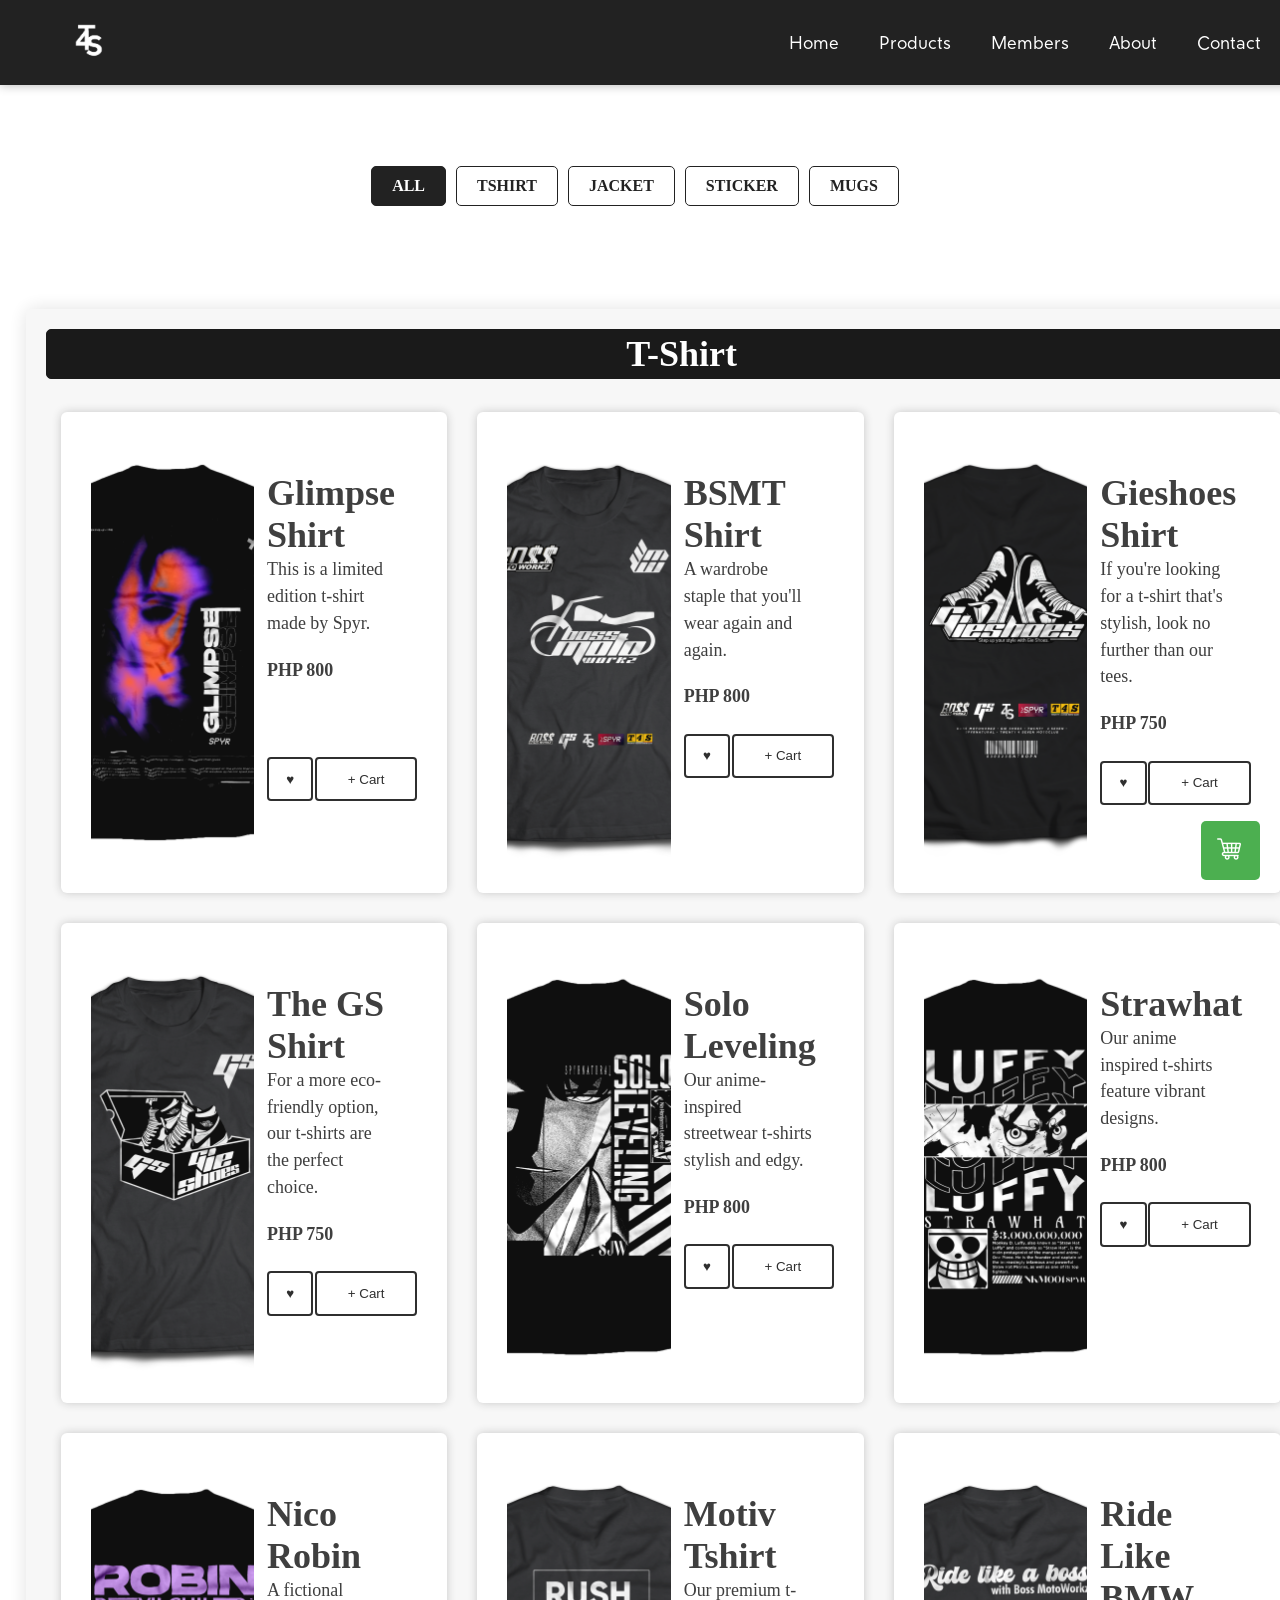
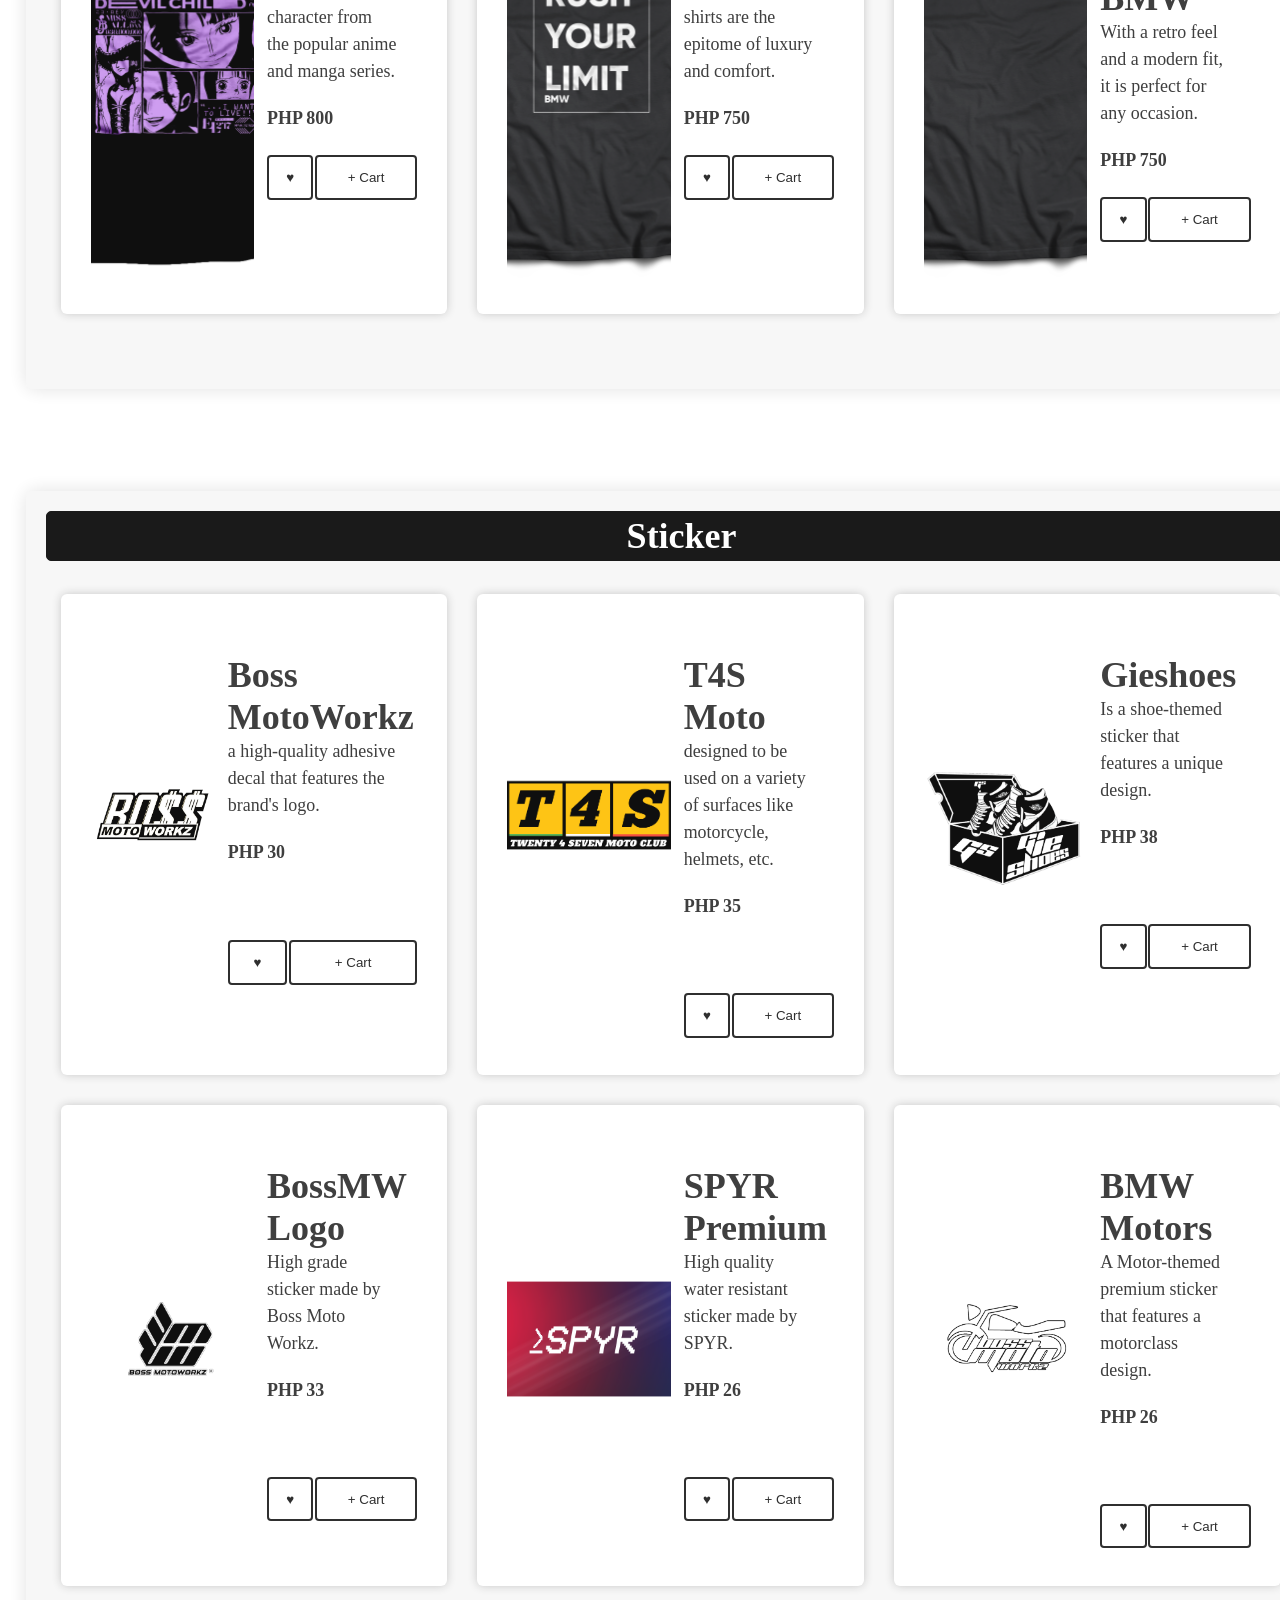
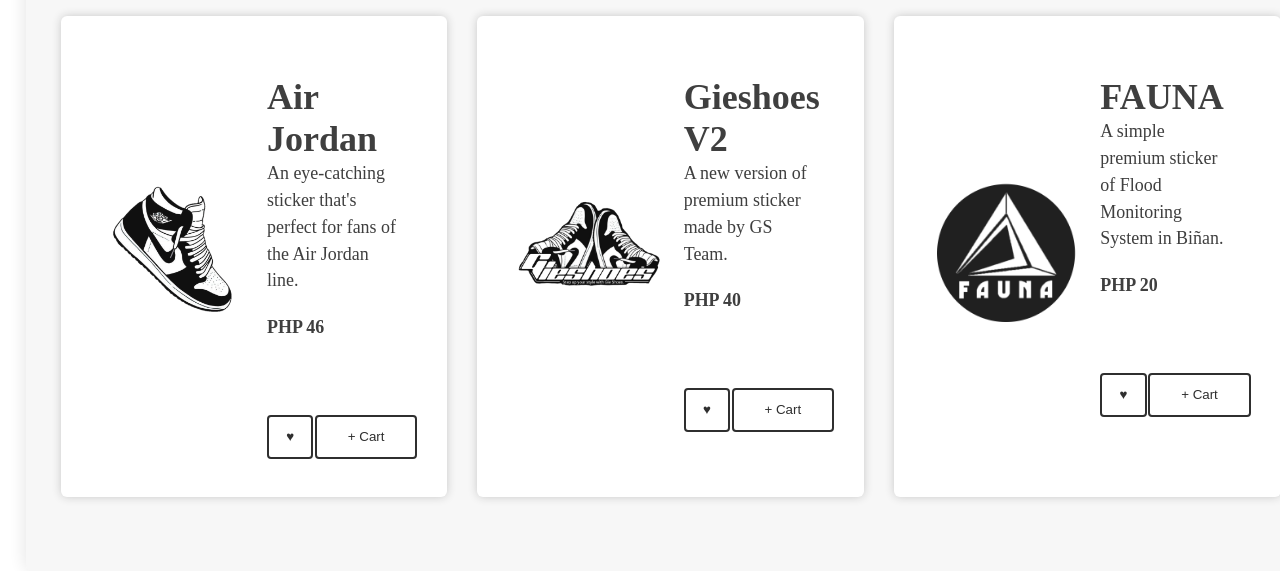
==== product.html @ 41dba741 "T4S Portfolio" ====
<!DOCTYPE html>
<html>
  <head>
    <meta charset="UTF-8" />
    <meta name="viewport" content="width=device-width, initial-scale=1.0" />
    <link rel="shortcut icon" type="image/x-icon" href="1677894746750.ico" />
    <link
      rel="stylesheet"
      href="https://cdnjs.cloudflare.com/ajax/libs/animate.css/4.1.1/animate.min.css"
    />
    <title>T4S | Products</title>
    <link rel="stylesheet" href="product.css" />
  </head>

  <body>
    <nav>
      <div class="logo animate__animated animate__fadeInDown">
        <img src="assets/1677894746750.png" alt="" class="LogoMain" />
      </div>
      <div class="navbar animate__animated animate__fadeInRight" id="navbar">
        <a href="index.html">Home</a>
        <a href="product.html">Products</a>
        <a href="#">Members</a>
        <a href="#">About</a>
        <a href="#">Contact</a>
      </div>
    </nav>
    <div class="category-nav animate__animated animate__backInDown">
      <a class="nav-btn active" href="#navbar">All</a>
      <a class="nav-btn" href="#tshirt">Tshirt</a>
      <a class="nav-btn">Jacket</a>
      <a class="nav-btn" href="#sticker">Sticker</a>
      <a class="nav-btn">Mugs</a>
    </div>
    <div class="bgcontainer">
      <div class="maincontainer1" id="tshirt">
        <div class="main1">
          <h1 class="categoryh1">T-Shirt</h1>
          <br />
          <div class="row">
            <div class="column">
              <div class="productpic">
                <img
                  src="products/Glimpse MockUp_Back.png"
                  alt=""
                  class="productpic"
                />
              </div>
              <div class="desc">
                <div class="textNbtn">
                  <div class="productText">
                    <h1>Glimpse Shirt</h1>
                    <p>This is a limited edition t-shirt made by Spyr.</p>
                    <p class="price">PHP 800</p>
                  </div>
                  <div class="buttons">
                    <button class="btn-H">&#x2665;</button>
                    <button onclick="openPopup()" class="btn-M">+ Cart</button>
                  </div>
                </div>
                <div id="popup" class="popup">
                  <div class="popup-content">
                    <span class="close" onclick="closePopup()">&times;</span>
                    <h1>Glimpse Shirt</h1>
                    <p>This is a limited edition t-shirt made by Spyr.</p>
                    <br />
                    <label for="color-select" class="textinfo">Color</label
                    ><br />
                    <select id="color-select" class="textbox1">
                      <option value="">-Select-</option>
                      <option value="">White</option>
                      <option value="">Black</option>
                      <option value="">Gray</option>
                      <option value="">Yellow</option>
                    </select>
                    <br /><br /><label for="color-select" class="textinfo"
                      >Sizes</label
                    ><br />
                    <select id="color-select" class="textbox1">
                      <option value="">-Select-</option>
                      <option value="">Small</option>
                      <option value="">Medium</option>
                      <option value="">Large</option>
                      <option value="">XL</option>
                    </select>
                    <br /><br /><label class="textinfo">QTY</label><br />

                    <input
                      type="number"
                      class="textboxs"
                      id="number-input"
                      value="0"
                    />
                    <button class="btn-l" onclick="decrement()">-</button>
                    <button class="btn-l" onclick="increment()">+</button>

                    <br /><br /><button
                      type="submit"
                      class="btn-r"
                      id="addtocart"
                    >
                      Add to cart
                    </button>
                  </div>
                </div>
              </div>
            </div>
            <div class="column">
              <div class="productpic">
                <img src="products/BSMT.png" alt="" class="productpic" />
              </div>
              <div class="desc">
                <div class="textNbtn">
                  <div class="productText">
                    <h1>BSMT Shirt</h1>
                    <p>A wardrobe staple that you'll wear again and again.</p>
                    <p class="price">PHP 800</p>
                    <div class="buttons">
                      <button class="btn-H">&#x2665;</button>
                      <button onclick="openPopup1()" class="btn-M">
                        + Cart
                      </button>
                    </div>
                  </div>
                </div>
                <div id="popup1" class="popup">
                  <div class="popup-content">
                    <span class="close" onclick="closePopup1()">&times;</span>
                    <h1>BSMT</h1>
                    <p>A wardrobe staple that you'll wear again and again.</p>
                    <br />
                    <label for="color-select" class="textinfo">Color</label
                    ><br />
                    <select id="color-select" class="textbox1">
                      <option value="">-Select-</option>
                      <option value="">White</option>
                      <option value="">Black</option>
                      <option value="">Gray</option>
                      <option value="">Yellow</option>
                    </select>
                    <br /><br /><label for="color-select" class="textinfo"
                      >Sizes</label
                    ><br />
                    <select id="color-select" class="textbox1">
                      <option value="">-Select-</option>
                      <option value="">Small</option>
                      <option value="">Medium</option>
                      <option value="">Large</option>
                      <option value="">XL</option>
                    </select>
                    <br /><br /><label class="textinfo">QTY</label><br />

                    <input
                      type="number"
                      class="textboxs"
                      id="number-input"
                      value="0"
                    />
                    <button class="btn-l" onclick="decrement()">-</button>
                    <button class="btn-l" onclick="increment()">+</button>

                    <br /><br /><button
                      type="submit"
                      class="btn-r"
                      id="addtocart"
                    >
                      Add to cart
                    </button>
                  </div>
                </div>
              </div>
            </div>
            <div class="column">
              <div class="productpic">
                <img
                  src="products/DISLACEMENT MAP-Recovered.png"
                  alt=""
                  class="productpic"
                />
              </div>
              <div class="desc">
                <div class="textNbtn">
                  <div class="productText">
                    <h1>Gieshoes Shirt</h1>
                    <p>
                      If you're looking for a t-shirt that's stylish, look no
                      further than our tees.
                    </p>
                    <p class="price">PHP 750</p>
                    <div class="buttons">
                      <button class="btn-H">&#x2665;</button>
                      <button onclick="openPopup2()" class="btn-M">
                        + Cart
                      </button>
                    </div>
                  </div>
                </div>
                <div id="popup2" class="popup">
                  <div class="popup-content">
                    <span class="close" onclick="closePopup2()">&times;</span>
                    <h1>Gieshoes Shirt</h1>
                    <p>
                      If you're looking for a t-shirt that's stylish, look no
                      further than our tees.
                    </p>
                    <br />
                    <label for="color-select" class="textinfo">Color</label
                    ><br />
                    <select id="color-select" class="textbox1">
                      <option value="">-Select-</option>
                      <option value="">White</option>
                      <option value="">Black</option>
                      <option value="">Gray</option>
                      <option value="">Yellow</option>
                    </select>
                    <br /><br /><label for="color-select" class="textinfo"
                      >Sizes</label
                    ><br />
                    <select id="color-select" class="textbox1">
                      <option value="">-Select-</option>
                      <option value="">Small</option>
                      <option value="">Medium</option>
                      <option value="">Large</option>
                      <option value="">XL</option>
                    </select>
                    <br /><br /><label class="textinfo">QTY</label><br />

                    <input
                      type="number"
                      class="textboxs"
                      id="number-input"
                      value="0"
                    />
                    <button class="btn-l" onclick="decrement()">-</button>
                    <button class="btn-l" onclick="increment()">+</button>

                    <br /><br /><button
                      type="submit"
                      class="btn-r"
                      id="addtocart"
                    >
                      Add to cart
                    </button>
                  </div>
                </div>
              </div>
            </div>
          </div>
          <div class="row">
            <div class="column">
              <div class="productpic">
                <img src="products/GS.png" alt="" class="productpic" />
              </div>
              <div class="desc">
                <div class="textNbtn">
                  <div class="productText">
                    <h1>The GS Shirt</h1>
                    <p>
                      For a more eco-friendly option, our t-shirts are the
                      perfect choice.
                    </p>
                    <p class="price">PHP 750</p>
                    <div class="buttons">
                      <button class="btn-H">&#x2665;</button>
                      <button onclick="openPopup3()" class="btn-M">
                        + Cart
                      </button>
                    </div>
                  </div>
                </div>
                <div id="popup3" class="popup">
                  <div class="popup-content">
                    <span class="close" onclick="closePopup3()">&times;</span>
                    <h1>The GS Shirt</h1>
                    <p>
                      For a more eco-friendly option, our t-shirts are the
                      perfect choice.
                    </p>
                    <br />
                    <label for="color-select" class="textinfo">Color</label
                    ><br />
                    <select id="color-select" class="textbox1">
                      <option value="">-Select-</option>
                      <option value="">White</option>
                      <option value="">Black</option>
                      <option value="">Gray</option>
                      <option value="">Yellow</option>
                    </select>
                    <br /><br /><label for="color-select" class="textinfo"
                      >Sizes</label
                    ><br />
                    <select id="color-select" class="textbox1">
                      <option value="">-Select-</option>
                      <option value="">Small</option>
                      <option value="">Medium</option>
                      <option value="">Large</option>
                      <option value="">XL</option>
                    </select>
                    <br /><br /><label class="textinfo">QTY</label><br />

                    <input
                      type="number"
                      class="textboxs"
                      id="number-input"
                      value="0"
                    />
                    <button class="btn-l" onclick="decrement()">-</button>
                    <button class="btn-l" onclick="increment()">+</button>

                    <br /><br /><button
                      type="submit"
                      class="btn-r"
                      id="addtocart"
                    >
                      Add to cart
                    </button>
                  </div>
                </div>
              </div>
            </div>
            <div class="column">
              <div class="productpic">
                <img src="products/Solo.png" alt="" class="productpic" />
              </div>
              <div class="desc">
                <div class="textNbtn">
                  <div class="productText">
                    <h1>Solo Leveling</h1>
                    <p>
                      Our anime-inspired streetwear t-shirts stylish and edgy.
                    </p>
                    <p class="price">PHP 800</p>
                    <div class="buttons">
                      <button class="btn-H">&#x2665;</button>
                      <button onclick="openPopup4()" class="btn-M">
                        + Cart
                      </button>
                    </div>
                  </div>
                </div>
                <div id="popup4" class="popup">
                  <div class="popup-content">
                    <span class="close" onclick="closePopup4()">&times;</span>
                    <h1>Solo Leveling</h1>
                    <p>
                      Our anime-inspired streetwear t-shirts stylish and edgy.
                    </p>
                    <br />
                    <label for="color-select" class="textinfo">Color</label
                    ><br />
                    <select id="color-select" class="textbox1">
                      <option value="">-Select-</option>
                      <option value="">White</option>
                      <option value="">Black</option>
                      <option value="">Gray</option>
                      <option value="">Yellow</option>
                    </select>
                    <br /><br /><label for="color-select" class="textinfo"
                      >Sizes</label
                    ><br />
                    <select id="color-select" class="textbox1">
                      <option value="">-Select-</option>
                      <option value="">Small</option>
                      <option value="">Medium</option>
                      <option value="">Large</option>
                      <option value="">XL</option>
                    </select>
                    <br /><br /><label class="textinfo">QTY</label><br />

                    <input
                      type="number"
                      class="textboxs"
                      id="number-input"
                      value="0"
                    />
                    <button class="btn-l" onclick="decrement()">-</button>
                    <button class="btn-l" onclick="increment()">+</button>

                    <br /><br /><button
                      type="submit"
                      class="btn-r"
                      id="addtocart"
                    >
                      Add to cart
                    </button>
                  </div>
                </div>
              </div>
            </div>
            <div class="column">
              <div class="productpic">
                <img src="products/TRY.png" alt="" class="productpic" />
              </div>
              <div class="desc">
                <div class="textNbtn">
                  <div class="productText">
                    <h1>Strawhat</h1>
                    <p>Our anime inspired t-shirts feature vibrant designs.</p>
                    <p class="price">PHP 800</p>
                    <div class="buttons">
                      <button class="btn-H">&#x2665;</button>
                      <button onclick="openPopup5()" class="btn-M">
                        + Cart
                      </button>
                    </div>
                  </div>
                </div>
                <div id="popup5" class="popup">
                  <div class="popup-content">
                    <span class="close" onclick="closePopup5()">&times;</span>
                    <h1>Strawhat</h1>
                    <p>Our anime inspired t-shirts feature vibrant designs.</p>
                    <br />
                    <label for="color-select" class="textinfo">Color</label
                    ><br />
                    <select id="color-select" class="textbox1">
                      <option value="">-Select-</option>
                      <option value="">White</option>
                      <option value="">Black</option>
                      <option value="">Gray</option>
                      <option value="">Yellow</option>
                    </select>
                    <br /><br /><label for="color-select" class="textinfo"
                      >Sizes</label
                    ><br />
                    <select id="color-select" class="textbox1">
                      <option value="">-Select-</option>
                      <option value="">Small</option>
                      <option value="">Medium</option>
                      <option value="">Large</option>
                      <option value="">XL</option>
                    </select>
                    <br /><br /><label class="textinfo">QTY</label><br />

                    <input
                      type="number"
                      class="textboxs"
                      id="number-input"
                      value="0"
                    />
                    <button class="btn-l" onclick="decrement()">-</button>
                    <button class="btn-l" onclick="increment()">+</button>

                    <br /><br /><button
                      type="submit"
                      class="btn-r"
                      id="addtocart"
                    >
                      Add to cart
                    </button>
                  </div>
                </div>
              </div>
            </div>
          </div>
          <div class="row">
            <div class="column">
              <div class="productpic">
                <img
                  src="products/T-Shirt MockUp_Back.png"
                  alt=""
                  class="productpic"
                />
              </div>
              <div class="desc">
                <div class="textNbtn">
                  <div class="productText">
                    <h1>Nico Robin</h1>
                    <p>
                      A fictional character from the popular anime and manga
                      series.
                    </p>
                    <p class="price">PHP 800</p>
                    <div class="buttons">
                      <button class="btn-H">&#x2665;</button>
                      <button onclick="openPopup6()" class="btn-M">
                        + Cart
                      </button>
                    </div>
                  </div>
                </div>
                <div id="popup6" class="popup">
                  <div class="popup-content">
                    <span class="close" onclick="closePopup6()">&times;</span>
                    <h1>Nico Robin</h1>
                    <p>
                      A fictional character from the popular anime and manga
                      series.
                    </p>
                    <br />
                    <label for="color-select" class="textinfo">Color</label
                    ><br />
                    <select id="color-select" class="textbox1">
                      <option value="">-Select-</option>
                      <option value="">White</option>
                      <option value="">Black</option>
                      <option value="">Gray</option>
                      <option value="">Yellow</option>
                    </select>
                    <br /><br /><label for="color-select" class="textinfo"
                      >Sizes</label
                    ><br />
                    <select id="color-select" class="textbox1">
                      <option value="">-Select-</option>
                      <option value="">Small</option>
                      <option value="">Medium</option>
                      <option value="">Large</option>
                      <option value="">XL</option>
                    </select>
                    <br /><br /><label class="textinfo">QTY</label><br />

                    <input
                      type="number"
                      class="textboxs"
                      id="number-input"
                      value="0"
                    />
                    <button class="btn-l" onclick="decrement()">-</button>
                    <button class="btn-l" onclick="increment()">+</button>

                    <br /><br /><button
                      type="submit"
                      class="btn-r"
                      id="addtocart"
                    >
                      Add to cart
                    </button>
                  </div>
                </div>
              </div>
            </div>

            <div class="column">
              <div class="productpic">
                <img src="products/Rush.png" alt="" class="productpic" />
              </div>
              <div class="desc">
                <div class="textNbtn">
                  <div class="productText">
                    <h1>Motiv Tshirt</h1>
                    <p>
                      Our premium t-shirts are the epitome of luxury and
                      comfort.
                    </p>
                    <p class="price">PHP 750</p>
                    <div class="buttons">
                      <button class="btn-H">&#x2665;</button>
                      <button onclick="openPopup7()" class="btn-M">
                        + Cart
                      </button>
                    </div>
                  </div>
                </div>
                <div id="popup7" class="popup">
                  <div class="popup-content">
                    <span class="close" onclick="closePopup7()">&times;</span>
                    <h1>Motiv Tshirt</h1>
                    <p>
                      Our premium t-shirts are the epitome of luxury and
                      comfort.
                    </p>
                    <br />
                    <label for="color-select" class="textinfo">Color</label
                    ><br />
                    <select id="color-select" class="textbox1">
                      <option value="">-Select-</option>
                      <option value="">White</option>
                      <option value="">Black</option>
                      <option value="">Gray</option>
                      <option value="">Yellow</option>
                    </select>
                    <br /><br /><label for="color-select" class="textinfo"
                      >Sizes</label
                    ><br />
                    <select id="color-select" class="textbox1">
                      <option value="">-Select-</option>
                      <option value="">Small</option>
                      <option value="">Medium</option>
                      <option value="">Large</option>
                      <option value="">XL</option>
                    </select>
                    <br /><br /><label class="textinfo">QTY</label><br />

                    <input
                      type="number"
                      class="textboxs"
                      id="number-input"
                      value="0"
                    />
                    <button class="btn-l" onclick="decrement()">-</button>
                    <button class="btn-l" onclick="increment()">+</button>

                    <br /><br /><button
                      type="submit"
                      class="btn-r"
                      id="addtocart"
                    >
                      Add to cart
                    </button>
                  </div>
                </div>
              </div>
            </div>
            <div class="column">
              <div class="productpic">
                <img src="products/ride.png" alt="" class="productpic" />
              </div>
              <div class="desc">
                <div class="textNbtn">
                  <div class="productText">
                    <h1>Ride Like BMW</h1>
                    <p>
                      With a retro feel and a modern fit, it is perfect for any
                      occasion.
                    </p>
                    <p class="price">PHP 750</p>
                    <div class="buttons">
                      <button class="btn-H">&#x2665;</button>
                      <button onclick="openPopup8()" class="btn-M">
                        + Cart
                      </button>
                    </div>
                  </div>
                </div>
                <div id="popup8" class="popup">
                  <div class="popup-content">
                    <span class="close" onclick="closePopup8()">&times;</span>
                    <h1>Ride Like BMW</h1>
                    <p>
                      With a retro feel and a modern fit, it is perfect for any
                      occasion.
                    </p>
                    <br />
                    <label for="color-select" class="textinfo">Color</label
                    ><br />
                    <select id="color-select" class="textbox1">
                      <option value="">-Select-</option>
                      <option value="">White</option>
                      <option value="">Black</option>
                      <option value="">Gray</option>
                      <option value="">Yellow</option>
                    </select>
                    <br /><br /><label for="color-select" class="textinfo"
                      >Sizes</label
                    ><br />
                    <select id="color-select" class="textbox1">
                      <option value="">-Select-</option>
                      <option value="">Small</option>
                      <option value="">Medium</option>
                      <option value="">Large</option>
                      <option value="">XL</option>
                    </select>
                    <br /><br /><label class="textinfo">QTY</label><br />

                    <input
                      type="number"
                      class="textboxs"
                      id="number-input"
                      value="0"
                    />
                    <button class="btn-l" onclick="decrement()">-</button>
                    <button class="btn-l" onclick="increment()">+</button>

                    <br /><br /><button
                      type="submit"
                      class="btn-r"
                      id="addtocart"
                    >
                      Add to cart
                    </button>
                  </div>
                </div>
              </div>
            </div>
          </div>
        </div>
      </div>

      <div class="maincontainer1" id="sticker">
        <div class="main1">
          <h1 class="categoryh1">Sticker</h1>
          <br />
          <div class="row">
            <div class="column">
              <div class="productpic2">
                <img
                  src="assets/1676204099087.png"
                  alt=""
                  class="productpic2"
                />
              </div>
              <div class="desc">
                <div class="textNbtn">
                  <div class="productText">
                    <h1>Boss MotoWorkz</h1>
                    <p>
                      a high-quality adhesive decal that features the brand's
                      logo.
                    </p>
                    <p class="price">PHP 30</p>
                  </div>
                  <div class="buttons">
                    <button class="btn-H">&#x2665;</button>
                    <button onclick="openPopupa1()" class="btn-M">
                      + Cart
                    </button>
                  </div>
                </div>
                <div id="popupa1" class="popup">
                  <div class="popup-content">
                    <span class="close" onclick="closePopupa1()">&times;</span>
                    <h1>Boss MotoWorkz</h1>
                    <p>
                      a high-quality adhesive decal that features the brand's
                      logo.
                    </p>
                    <br />
                    <label for="color-select" class="textinfo">Color</label
                    ><br />
                    <select id="color-select" class="textbox1">
                      <option value="">-Select-</option>
                      <option value="">White</option>
                      <option value="">Black</option>
                      <option value="">Gray</option>
                      <option value="">Yellow</option>
                    </select>
                    <br /><br /><label for="color-select" class="textinfo"
                      >Sizes</label
                    ><br />
                    <select id="color-select" class="textbox1">
                      <option value="">-Select-</option>
                      <option value="">Small</option>
                      <option value="">Medium</option>
                      <option value="">Large</option>
                      <option value="">XL</option>
                    </select>
                    <br /><br /><label class="textinfo">QTY</label><br />

                    <input
                      type="number"
                      class="textboxs"
                      id="number-input"
                      value="0"
                    />
                    <button class="btn-l" onclick="decrement()">-</button>
                    <button class="btn-l" onclick="increment()">+</button>

                    <br /><br /><button
                      type="submit"
                      class="btn-r"
                      id="addtocart"
                    >
                      Add to cart
                    </button>
                  </div>
                </div>
              </div>
            </div>
            <div class="column">
              <div class="productpic2">
                <img
                  src="assets/1677481367802.png"
                  alt=""
                  class="productpic2"
                />
              </div>
              <div class="desc">
                <div class="textNbtn">
                  <div class="productText">
                    <h1>T4S Moto</h1>
                    <p>
                      designed to be used on a variety of surfaces like
                      motorcycle, helmets, etc.
                    </p>
                    <p class="price">PHP 35</p>
                  </div>
                  <div class="buttons">
                    <button class="btn-H">&#x2665;</button>
                    <button onclick="openPopupa2()" class="btn-M">
                      + Cart
                    </button>
                  </div>
                </div>
                <div id="popupa2" class="popup">
                  <div class="popup-content">
                    <span class="close" onclick="closePopupa2()">&times;</span>
                    <h1>T4S Moto</h1>
                    <p>
                      designed to be used on a variety of surfaces like
                      motorcycle, helmets, etc.
                    </p>
                    <br />
                    <label for="color-select" class="textinfo">Color</label
                    ><br />
                    <select id="color-select" class="textbox1">
                      <option value="">-Select-</option>
                      <option value="">White</option>
                      <option value="">Black</option>
                      <option value="">Gray</option>
                      <option value="">Yellow</option>
                    </select>
                    <br /><br /><label for="color-select" class="textinfo"
                      >Sizes</label
                    ><br />
                    <select id="color-select" class="textbox1">
                      <option value="">-Select-</option>
                      <option value="">Small</option>
                      <option value="">Medium</option>
                      <option value="">Large</option>
                      <option value="">XL</option>
                    </select>
                    <br /><br /><label class="textinfo">QTY</label><br />

                    <input
                      type="number"
                      class="textboxs"
                      id="number-input"
                      value="0"
                    />
                    <button class="btn-l" onclick="decrement()">-</button>
                    <button class="btn-l" onclick="increment()">+</button>

                    <br /><br /><button
                      type="submit"
                      class="btn-r"
                      id="addtocart"
                    >
                      Add to cart
                    </button>
                  </div>
                </div>
              </div>
            </div>
            <div class="column">
              <div class="productpic2">
                <img
                  src="assets/1677989323953.png"
                  alt=""
                  class="productpic2"
                />
              </div>
              <div class="desc">
                <div class="textNbtn">
                  <div class="productText">
                    <h1>Gieshoes</h1>
                    <p>
                      Is a shoe-themed sticker that features a unique design.
                    </p>
                    <p class="price">PHP 38</p>
                  </div>
                  <div class="buttons">
                    <button class="btn-H">&#x2665;</button>
                    <button onclick="openPopupa3()" class="btn-M">
                      + Cart
                    </button>
                  </div>
                </div>
                <div id="popupa3" class="popup">
                  <div class="popup-content">
                    <span class="close" onclick="closePopupa3()">&times;</span>
                    <h1>Gieshoes</h1>
                    <p>
                      Is a shoe-themed sticker that features a unique design.
                    </p>
                    <br />
                    <label for="color-select" class="textinfo">Color</label
                    ><br />
                    <select id="color-select" class="textbox1">
                      <option value="">-Select-</option>
                      <option value="">White</option>
                      <option value="">Black</option>
                      <option value="">Gray</option>
                      <option value="">Yellow</option>
                    </select>
                    <br /><br /><label for="color-select" class="textinfo"
                      >Sizes</label
                    ><br />
                    <select id="color-select" class="textbox1">
                      <option value="">-Select-</option>
                      <option value="">Small</option>
                      <option value="">Medium</option>
                      <option value="">Large</option>
                      <option value="">XL</option>
                    </select>
                    <br /><br /><label class="textinfo">QTY</label><br />

                    <input
                      type="number"
                      class="textboxs"
                      id="number-input"
                      value="0"
                    />
                    <button class="btn-l" onclick="decrement()">-</button>
                    <button class="btn-l" onclick="increment()">+</button>

                    <br /><br /><button
                      type="submit"
                      class="btn-r"
                      id="addtocart"
                    >
                      Add to cart
                    </button>
                  </div>
                </div>
              </div>
            </div>
          </div>
          <div class="row">
            <div class="column">
              <div class="productpic2">
                <img
                  src="assets/1678145878978.png"
                  alt=""
                  class="productpic2"
                />
              </div>
              <div class="desc">
                <div class="textNbtn">
                  <div class="productText">
                    <h1>BossMW Logo</h1>
                    <p>High grade sticker made by Boss Moto Workz.</p>
                    <p class="price">PHP 33</p>
                  </div>
                  <div class="buttons">
                    <button class="btn-H">&#x2665;</button>
                    <button onclick="openPopupa4()" class="btn-M">
                      + Cart
                    </button>
                  </div>
                </div>
                <div id="popupa4" class="popup">
                  <div class="popup-content">
                    <span class="close" onclick="closePopupa4()">&times;</span>
                    <h1>BossMW Logo</h1>
                    <p>High grade sticker made by Boss Moto Workz.</p>
                    <br />
                    <label for="color-select" class="textinfo">Color</label
                    ><br />
                    <select id="color-select" class="textbox1">
                      <option value="">-Select-</option>
                      <option value="">White</option>
                      <option value="">Black</option>
                      <option value="">Gray</option>
                      <option value="">Yellow</option>
                    </select>
                    <br /><br /><label for="color-select" class="textinfo"
                      >Sizes</label
                    ><br />
                    <select id="color-select" class="textbox1">
                      <option value="">-Select-</option>
                      <option value="">Small</option>
                      <option value="">Medium</option>
                      <option value="">Large</option>
                      <option value="">XL</option>
                    </select>
                    <br /><br /><label class="textinfo">QTY</label><br />

                    <input
                      type="number"
                      class="textboxs"
                      id="number-input"
                      value="0"
                    />
                    <button class="btn-l" onclick="decrement()">-</button>
                    <button class="btn-l" onclick="increment()">+</button>

                    <br /><br /><button
                      type="submit"
                      class="btn-r"
                      id="addtocart"
                    >
                      Add to cart
                    </button>
                  </div>
                </div>
              </div>
            </div>
            <div class="column">
              <div class="productpic2">
                <img src="assets/Spyr.png" alt="" class="productpic2" />
              </div>
              <div class="desc">
                <div class="textNbtn">
                  <div class="productText">
                    <h1>SPYR Premium</h1>
                    <p>High quality water resistant sticker made by SPYR.</p>
                    <p class="price">PHP 26</p>
                  </div>
                  <div class="buttons">
                    <button class="btn-H">&#x2665;</button>
                    <button onclick="openPopupa5()" class="btn-M">
                      + Cart
                    </button>
                  </div>
                </div>
                <div id="popupa5" class="popup">
                  <div class="popup-content">
                    <span class="close" onclick="closePopupa5()">&times;</span>
                    <h1>SPYR Premium</h1>
                    <p>High quality water resistant sticker made by SPYR.</p>
                    <br />
                    <label for="color-select" class="textinfo">Color</label
                    ><br />
                    <select id="color-select" class="textbox1">
                      <option value="">-Select-</option>
                      <option value="">White</option>
                      <option value="">Black</option>
                      <option value="">Gray</option>
                      <option value="">Yellow</option>
                    </select>
                    <br /><br /><label for="color-select" class="textinfo"
                      >Sizes</label
                    ><br />
                    <select id="color-select" class="textbox1">
                      <option value="">-Select-</option>
                      <option value="">Small</option>
                      <option value="">Medium</option>
                      <option value="">Large</option>
                      <option value="">XL</option>
                    </select>
                    <br /><br /><label class="textinfo">QTY</label><br />

                    <input
                      type="number"
                      class="textboxs"
                      id="number-input"
                      value="0"
                    />
                    <button class="btn-l" onclick="decrement()">-</button>
                    <button class="btn-l" onclick="increment()">+</button>

                    <br /><br /><button
                      type="submit"
                      class="btn-r"
                      id="addtocart"
                    >
                      Add to cart
                    </button>
                  </div>
                </div>
              </div>
            </div>
            <div class="column">
              <div class="productpic2">
                <img
                  src="assets/1677993587254.png"
                  alt=""
                  class="productpic2"
                />
              </div>
              <div class="desc">
                <div class="textNbtn">
                  <div class="productText">
                    <h1>BMW Motors</h1>
                    <p>
                      A Motor-themed premium sticker that features a motorclass
                      design.
                    </p>
                    <p class="price">PHP 26</p>
                  </div>
                  <div class="buttons">
                    <button class="btn-H">&#x2665;</button>
                    <button onclick="openPopupa6()" class="btn-M">
                      + Cart
                    </button>
                  </div>
                </div>
                <div id="popupa6" class="popup">
                  <div class="popup-content">
                    <span class="close" onclick="closePopupa6()">&times;</span>
                    <h1>BMW Motors</h1>
                    <p>
                      A Motor-themed premium sticker that features a motorclass
                      design.
                    </p>
                    <br />
                    <label for="color-select" class="textinfo">Color</label
                    ><br />
                    <select id="color-select" class="textbox1">
                      <option value="">-Select-</option>
                      <option value="">White</option>
                      <option value="">Black</option>
                      <option value="">Gray</option>
                      <option value="">Yellow</option>
                    </select>
                    <br /><br /><label for="color-select" class="textinfo"
                      >Sizes</label
                    ><br />
                    <select id="color-select" class="textbox1">
                      <option value="">-Select-</option>
                      <option value="">Small</option>
                      <option value="">Medium</option>
                      <option value="">Large</option>
                      <option value="">XL</option>
                    </select>
                    <br /><br /><label class="textinfo">QTY</label><br />

                    <input
                      type="number"
                      class="textboxs"
                      id="number-input"
                      value="0"
                    />
                    <button class="btn-l" onclick="decrement()">-</button>
                    <button class="btn-l" onclick="increment()">+</button>

                    <br /><br /><button
                      type="submit"
                      class="btn-r"
                      id="addtocart"
                    >
                      Add to cart
                    </button>
                  </div>
                </div>
              </div>
            </div>
          </div>
          <div class="row">
            <div class="column">
              <div class="productpic2">
                <img
                  src="assets/1677891793917.png"
                  alt=""
                  class="productpic2"
                />
              </div>
              <div class="desc">
                <div class="textNbtn">
                  <div class="productText">
                    <h1>Air Jordan</h1>
                    <p>
                      An eye-catching sticker that's perfect for fans of the Air
                      Jordan line.
                    </p>
                    <p class="price">PHP 46</p>
                  </div>
                  <div class="buttons">
                    <button class="btn-H">&#x2665;</button>
                    <button onclick="openPopupa7()" class="btn-M">
                      + Cart
                    </button>
                  </div>
                </div>
                <div id="popupa7" class="popup">
                  <div class="popup-content">
                    <span class="close" onclick="closePopupa7()">&times;</span>
                    <h1>Air Jordan</h1>
                    <p>
                      An eye-catching sticker that's perfect for fans of the Air
                      Jordan line.
                    </p>
                    <br />
                    <label for="color-select" class="textinfo">Color</label
                    ><br />
                    <select id="color-select" class="textbox1">
                      <option value="">-Select-</option>
                      <option value="">White</option>
                      <option value="">Black</option>
                      <option value="">Gray</option>
                      <option value="">Yellow</option>
                    </select>
                    <br /><br /><label for="color-select" class="textinfo"
                      >Sizes</label
                    ><br />
                    <select id="color-select" class="textbox1">
                      <option value="">-Select-</option>
                      <option value="">Small</option>
                      <option value="">Medium</option>
                      <option value="">Large</option>
                      <option value="">XL</option>
                    </select>
                    <br /><br /><label class="textinfo">QTY</label><br />

                    <input
                      type="number"
                      class="textboxs"
                      id="number-input"
                      value="0"
                    />
                    <button class="btn-l" onclick="decrement()">-</button>
                    <button class="btn-l" onclick="increment()">+</button>

                    <br /><br /><button
                      type="submit"
                      class="btn-r"
                      id="addtocart"
                    >
                      Add to cart
                    </button>
                  </div>
                </div>
              </div>
            </div>
            <div class="column">
              <div class="productpic2">
                <img
                  src="assets/1677897780822.png"
                  alt=""
                  class="productpic2"
                />
              </div>
              <div class="desc">
                <div class="textNbtn">
                  <div class="productText">
                    <h1>Gieshoes V2</h1>
                    <p>A new version of premium sticker made by GS Team.</p>
                    <p class="price">PHP 40</p>
                  </div>
                  <div class="buttons">
                    <button class="btn-H">&#x2665;</button>
                    <button onclick="openPopupa8()" class="btn-M">
                      + Cart
                    </button>
                  </div>
                </div>
                <div id="popupa8" class="popup">
                  <div class="popup-content">
                    <span class="close" onclick="closePopupa8()">&times;</span>
                    <h1>Gieshoes V2</h1>
                    <p>A new version of premium sticker made by GS Team.</p>
                    <br />
                    <label for="color-select" class="textinfo">Color</label
                    ><br />
                    <select id="color-select" class="textbox1">
                      <option value="">-Select-</option>
                      <option value="">White</option>
                      <option value="">Black</option>
                      <option value="">Gray</option>
                      <option value="">Yellow</option>
                    </select>
                    <br /><br /><label for="color-select" class="textinfo"
                      >Sizes</label
                    ><br />
                    <select id="color-select" class="textbox1">
                      <option value="">-Select-</option>
                      <option value="">Small</option>
                      <option value="">Medium</option>
                      <option value="">Large</option>
                      <option value="">XL</option>
                    </select>
                    <br /><br /><label class="textinfo">QTY</label><br />

                    <input
                      type="number"
                      class="textboxs"
                      id="number-input"
                      value="0"
                    />
                    <button class="btn-l" onclick="decrement()">-</button>
                    <button class="btn-l" onclick="increment()">+</button>

                    <br /><br /><button
                      type="submit"
                      class="btn-r"
                      id="addtocart"
                    >
                      Add to cart
                    </button>
                  </div>
                </div>
              </div>
            </div>
            <div class="column">
              <div class="productpic2">
                <img src="assets/fauna.png" alt="" class="productpic2" />
              </div>
              <div class="desc">
                <div class="textNbtn">
                  <div class="productText">
                    <h1>FAUNA</h1>
                    <p>
                      A simple premium sticker of Flood Monitoring System in
                      Biñan.
                    </p>
                    <p class="price">PHP 20</p>
                  </div>
                  <div class="buttons">
                    <button class="btn-H">&#x2665;</button>
                    <button onclick="openPopupa9()" class="btn-M">
                      + Cart
                    </button>
                  </div>
                </div>
                <div id="popupa9" class="popup">
                  <div class="popup-content">
                    <span class="close" onclick="closePopupa9()">&times;</span>
                    <h1>FAUNA</h1>
                    <p>
                      A simple premium sticker of Flood Monitoring System in
                      Biñan.
                    </p>
                    <br />
                    <label for="color-select" class="textinfo">Color</label
                    ><br />
                    <select id="color-select" class="textbox1">
                      <option value="">-Select-</option>
                      <option value="">White</option>
                      <option value="">Black</option>
                      <option value="">Gray</option>
                      <option value="">Yellow</option>
                    </select>
                    <br /><br /><label for="color-select" class="textinfo"
                      >Sizes</label
                    ><br />
                    <select id="color-select" class="textbox1">
                      <option value="">-Select-</option>
                      <option value="">Small</option>
                      <option value="">Medium</option>
                      <option value="">Large</option>
                      <option value="">XL</option>
                    </select>
                    <br /><br /><label class="textinfo">QTY</label><br />

                    <input
                      type="number"
                      class="textboxs"
                      id="number-input"
                      value="0"
                    />
                    <button class="btn-l" onclick="decrement()">-</button>
                    <button class="btn-l" onclick="increment()">+</button>

                    <br /><br /><button
                      type="submit"
                      class="btn-r"
                      id="addtocart"
                    >
                      Add to cart
                    </button>
                  </div>
                </div>
              </div>
            </div>
          </div>
        </div>
      </div>
    </div>
    <div class="cart">
      <button class="cart-button" onclick="openPopupCRT()">
        <img src="assets/shopping-cart.png" alt="" class="cartlogo" />
      </button>
      <div id="popupCRT" class="popupCRT">
        <div class="popup-contentCRT">
          <span class="close" onclick="closePopupCRT()">&times;</span>
          <h1 class="categoryh1">Order ID: 183723</h1>
          <h1 class="categoryh2">Date: 07/21/23</h1>
          <table>
            <thead>
              <tr>
                <th>Product Name</th>
                <th>Sizes</th>
                <th>Color</th>
                <th>Quantity</th>
                <th>Price</th>
                <th>Action</th>
              </tr>
            </thead>
          </table>
          <div class="checkoutdetails">
            <table>
              <tbody>
                <tr>
                  <td>Product 1</td>
                  <td>XL</td>
                  <td>Green</td>
                  <td>3 pcs</td>
                  <td>$19.99</td>
                  <td><button class="btn-H">Remove</button></td>
                </tr>
                <tr>
                  <td>Product 1</td>
                  <td>XL</td>
                  <td>Green</td>
                  <td>3 pcs</td>
                  <td>$19.99</td>
                  <td><button class="btn-H">Remove</button></td>
                </tr>
                <tr>
                  <td>Product 1</td>
                  <td>XL</td>
                  <td>Green</td>
                  <td>3 pcs</td>
                  <td>$19.99</td>
                  <td><button class="btn-H">Remove</button></td>
                </tr>
                <tr>
                  <td>Product 1</td>
                  <td>XL</td>
                  <td>Green</td>
                  <td>3 pcs</td>
                  <td>$19.99</td>
                  <td><button class="btn-H">Remove</button></td>
                </tr>
                <tr>
                  <td>Product 1</td>
                  <td>XL</td>
                  <td>Green</td>
                  <td>3 pcs</td>
                  <td>$19.99</td>
                  <td><button class="btn-H">Remove</button></td>
                </tr>

                <!-- more rows here -->
              </tbody>
            </table>
          </div>
          <div class="payment">
            <h1 class="categoryh3">Shipping Fee: 38</h1>
            <h1 class="categoryh3">Voucher Discount: 38</h1>
            <h1 class="categoryh3">VAT Tax: 12%</h1>
            <h1 class="categoryh22">TOTAL AMOUNT: 586</h1>
          </div>
          <button class="checkout-button">Checkout</button>
        </div>
      </div>
    </div>
    <script type="text/javascript" src="vanilla-tilt.js"></script>
    <script>
      function increment() {
        var input = document.getElementById("number-input");
        input.value = parseInt(input.value) + 1;
      }

      function decrement() {
        var input = document.getElementById("number-input");
        input.value = parseInt(input.value) - 1;
      }
    </script>
    <script>
      function openPopup() {
        document.getElementById("popup").style.display = "block";
      }

      function closePopup() {
        document.getElementById("popup").style.display = "none";
      }
      function openPopup1() {
        document.getElementById("popup1").style.display = "block";
      }

      function closePopup1() {
        document.getElementById("popup1").style.display = "none";
      }
      function openPopup2() {
        document.getElementById("popup2").style.display = "block";
      }

      function closePopup2() {
        document.getElementById("popup2").style.display = "none";
      }
      function openPopup3() {
        document.getElementById("popup3").style.display = "block";
      }

      function closePopup3() {
        document.getElementById("popup3").style.display = "none";
      }
      function openPopup4() {
        document.getElementById("popup4").style.display = "block";
      }

      function closePopup4() {
        document.getElementById("popup4").style.display = "none";
      }
      function openPopup5() {
        document.getElementById("popup5").style.display = "block";
      }

      function closePopup5() {
        document.getElementById("popup5").style.display = "none";
      }
      function openPopup6() {
        document.getElementById("popup6").style.display = "block";
      }

      function closePopup6() {
        document.getElementById("popup6").style.display = "none";
      }
      function openPopup7() {
        document.getElementById("popup7").style.display = "block";
      }

      function closePopup7() {
        document.getElementById("popup7").style.display = "none";
      }
      function openPopup8() {
        document.getElementById("popup8").style.display = "block";
      }

      function closePopup8() {
        document.getElementById("popup8").style.display = "none";
      }
      function openPopup9() {
        document.getElementById("popup9").style.display = "block";
      }

      function closePopup9() {
        document.getElementById("popup9").style.display = "none";
      }
      function openPopupa1() {
        document.getElementById("popupa1").style.display = "block";
      }

      function closePopupa1() {
        document.getElementById("popupa1").style.display = "none";
      }
      function openPopupa2() {
        document.getElementById("popupa2").style.display = "block";
      }

      function closePopupa2() {
        document.getElementById("popupa2").style.display = "none";
      }
      function openPopupa3() {
        document.getElementById("popupa1").style.display = "block";
      }

      function closePopupa3() {
        document.getElementById("popupa3").style.display = "none";
      }
      function openPopupa4() {
        document.getElementById("popupa4").style.display = "block";
      }

      function closePopupa4() {
        document.getElementById("popupa4").style.display = "none";
      }
      function openPopupa5() {
        document.getElementById("popupa5").style.display = "block";
      }

      function closePopupa5() {
        document.getElementById("popupa5").style.display = "none";
      }
      function openPopupa6() {
        document.getElementById("popupa6").style.display = "block";
      }

      function closePopupa6() {
        document.getElementById("popupa6").style.display = "none";
      }
      function openPopupa7() {
        document.getElementById("popupa7").style.display = "block";
      }

      function closePopupa7() {
        document.getElementById("popupa7").style.display = "none";
      }
      function openPopupa8() {
        document.getElementById("popupa8").style.display = "block";
      }

      function closePopupa8() {
        document.getElementById("popupa8").style.display = "none";
      }
      function openPopupa9() {
        document.getElementById("popupa9").style.display = "block";
      }

      function closePopupa9() {
        document.getElementById("popupa9").style.display = "none";
      }

      function openPopupCRT() {
        document.getElementById("popupCRT").style.display = "block";
      }

      function closePopupCRT() {
        document.getElementById("popupCRT").style.display = "none";
      }
    </script>
  </body>
</html>
---- product.css ----
@font-face {
    font-family: Helvet;
    src: url(fonts/FreeSans.otf);

    font-family: Gilroy;
    src: url(fonts/Gilroy-ExtraBold.otf);

    font-family: Rationell;
    src: url(fonts/Fontspring-DEMO-rationell-regular.otf);

    font-family: Rhizome;
    src: url(fonts/Rhizome-RegularTrial.otf);
}
html {
  background-image: url(assets/Pattern.jpg);
  scroll-behavior: smooth;
}
*{
margin: 0;
  text-decoration: none;
}

nav {
    display: flex;
    justify-content: center;
    align-items: center;
    background-color: #222222;
    color: white;
    font-size: 18px;
    padding-left: 55px;
    /* padding: 10px; */
    position: fixed;
    top: 0;
    left: 0;
    width: 100%;
    z-index: 1;
    box-shadow: 0 0 10px rgba(0, 0, 0, 0.3);
  }

  nav a {
    
    color: white;
    text-decoration: none;
    padding-top: 15px;
    padding-bottom: 15px;
    padding-left: 20px;
    padding-right: 20px;
    /* margin-right: 40px; */
    font-family: Rhizome;
    

  }

  nav a:hover {
    color: #0c0c0c;
    background-color:#dab71f;
    border-radius: 50px;
    -webkit-transition: width 0.8s ease;
    transition: background-color 0.8s ease;
  }

  .navbar {
    margin-right: 60px;
    padding-top: 10px;
    padding-bottom: 10px;
    display: flex;
    justify-content: space-between;
    align-items: center;
    flex: 1;
  }

  .logo {
    display: inline-block;
    justify-content: flex-start;
    z-index: 2;
    padding-right: 50%;
    padding-top: 0%;
    padding-bottom: 0%;
    flex: 3;
   
  }
  .LogoMain {
    object-fit: contain;
    width: 80px;
    height: 80px;
   
  }
  .LogoMain:hover {
    background-color:#dab71f;
    cursor: pointer;
   
  }

  .menu-icon {
    display: none; /* Hide the menu icon */
  }
.category-nav {
  display: flex;
  justify-content: center;
  align-items: center;
  margin-top: 13%;
}
.nav-btn {
  background-color: white;
  border: 1px solid #222222;
  padding: 10px 20px;
  font-size: 16px;
  font-weight: bold;
  text-align: center;
  text-transform: uppercase;
  color: #222222;
  cursor: pointer;
  margin-right: 10px;
  border-radius: 5px;
  font-family: Gilroy;
  -webkit-transition: width 0.4s ease-in-out;
  transition: all 0.4s ease-in-out;

}

.nav-btn.active {
  background-color: #222222;
  color: white;
}
.nav-btn:hover{
  background-color: #222222;
  color: white;
  transform: scale(1.2);
}


  /* Style for the main content */
  .maincontainer1{
    display: flex;
    width: 1250px;
    height: 700px;
    background-color: rgb(247, 247, 247);
    margin-top: 8%;
    padding-bottom: 75%;
    padding-left: 20px;
    padding-right: 20px;
    padding-top: 20px;
    margin-left: 2%;
    box-shadow: 0 0 20px rgba(0, 0, 0, 0.125);
    border-radius: 6px;
    opacity: .94;
  }

  h1
  .container1, .container2 {
    width: 48%; /* adjust this value to change the width of the boxes */
    height: 100px; /* adjust this value to change the height of the boxes */
    background-color: transparent; /* adjust this value to change the background color of the boxes */
    max-width: 800px;
    margin: 80px auto 40px;
    padding-bottom: 40%;
    /* padding: 20px; */
    /* text-align: center; */
    
    /* box-shadow: 0 0 10px rgba(0, 0, 0, 0.1); */
    border-radius: 5px;
  }


  h1 {
    font-size: clamp(1.5625rem, 0.7031rem + 2.75vw, 2.25rem);
    /* margin-bottom: 20px; */
    color: #333;
    /* margin-top: 23%; */
  }

  p {
    font-size: clamp(1rem, 0.9219rem + 0.25vw, 1.125rem);
    line-height: 1.5;
    margin-bottom: 20px;
    color: #333;
    max-width: 100%;
  }

  h1, p, .textinfo {
    /* margin-top: 15%; */
    padding-left: 8%;
    padding-right: 20px;
    /* padding-top: 20px; */
    font-family: Gilroy;
    
  }

  .btn-l {
    background-color: #222222;
    color: white;
    padding: 12px 20px;
    box-sizing: border-box;
    border: 2px solid #222222;
    border-radius: 4px;
    cursor: pointer;
    -webkit-transition: width 0.4s ease;
  transition: background-color 0.4s ease;
}
.btn-r {
  background-color: #222222;
  color: white;
  padding-top: 10px;
  padding-bottom: 10px;
  padding-left: 20px;
  padding-right: 20px;

  box-sizing: border-box;
  border: 2px solid #222222;
  border-radius: 4px;
  cursor: pointer;
  -webkit-transition: width 0.4s ease;
transition: background-color 0.4s ease;
}
.btn-M {
  margin-left: 1%;
  margin-top: 2%;
    background-color: white ;
    color: #222222;
    padding: 1vw 1vw;
    flex: 2;
    box-sizing: border-box;
    border: 2px solid #222222;
    border-radius: 4px;
    cursor: pointer;
    display: inline;
    -webkit-transition: width 0.4s ease;
  transition: background-color 0.4s ease;
}
.price {
  display: inline;
  font-weight: 900;
  
}

.categoryh1 {
  display: flex;
  justify-content: center;
  background-color: #0c0c0c;
  border: 1px #0c0c0c solid;
  border-radius: 5px;
  padding: 3px;
  padding-left: 2%;
  color: white;
  flex-basis: 30%;
}
.categoryh22 {
  margin-left: 6%;
  padding: 0;
  padding-left: 2%;
  font-size: 25px;
  color: red;
}
.categoryh2 {
  margin-left: 1%;
  padding: 0;
  padding-left: 2%;
  font-size: 20px;
}
.categoryh3 {
  margin-left: 6%;
  padding: 0;
  padding-left: 2%;
  font-size: 15px;
}
.payment {
  margin-top: 6%;
}
.btn-H {
  margin-left: 8%;
  margin-top: 2%;
  background-color: white;
  color: #222222;
  flex: 1;
  padding: 3px 3px;
  box-sizing: border-box;
  border: 2px solid #222222;
  border-radius: 4px;
  cursor: pointer;
  -webkit-transition: width 0.4s ease;
  transition: 0.4s ease;
}
.btn-r:hover, .btn-M:hover {
  background-color: #222222;
  color: white;
}
.btn-H:hover {
  background-color: #222222;
  color: white;
}

#addtocart{
margin-left: 70%;
}

.textboxs {
  margin-left: 8%;
  margin-top: 2%;
  width: 25%;
  box-sizing: border-box;
  border: 2px solid #1b1b1b;
  border-radius: 4px;
  font-size: 16px;
  background-color: white;
  background-position: 10px 14px;
  background-repeat: no-repeat;
  padding: 10px 10px 10px 10px;
  -webkit-transition: width 0.4s ease-in-out;
  transition: width 0.4s ease-in-out;

}

.textbox1 {
  margin-left: 8%;
  margin-top: 2%;
  width: 30%;
  box-sizing: border-box;
  border: 2px solid #031737;
  border-radius: 4px;
  font-size: 16px;
  background-color: white;
  background-image: url('password.png');
  background-position: 10px 14px;
  background-repeat: no-repeat;
  padding: 10px 10px 10px 10px;
  -webkit-transition: width 0.4s ease-in-out;
  transition: width 0.4s ease-in-out;

}

  .desc {
    width: 100%;
    flex: 1;
    
  }
  
  .t4s-team{
    margin-left: 10%;
    margin-top: -3%;
    width: 40vw;
    height: 50vw;
    /* box-shadow: 0 0 10px rgba(0, 0, 0, 0.1); */
  }


  .main1 {
    display: block;
    flex-wrap: wrap;
    justify-content: space-between;
    align-items: center;
    height: 100vh;
  }

  .row {
    display: flex;
    /* flex-direction: column; */
    flex-wrap: wrap;
    justify-content: space-between;
    align-items: center;
    width: 100%;
  }
  
  .column {
    flex-basis: 30%;
    display: flex;
    justify-content: center;
    flex: 1;
    width: 51vw;
    height: 36vw;
    background-color:white;
    margin: 15px 15px;
    padding: 10px 30px;
    border-radius: 6px;
    box-shadow: 0 0 10px rgba(0, 0, 0, 0.2);
  }

  .productpic {
    display: flex;
    justify-content: center;
    margin: 5px 0px;
    flex: 1;
    height: 100%;
    width: 100%;
    max-width: 600px;
    max-height: 35vw;
    object-fit: cover;
  }
  .productpic img , .productpic2 img {
    /* border:1px #0c0c0c solid;
    border-radius: 4px; */
    cursor: pointer;
  
  }
  .productpic2 {
    display: flex;
    justify-content: center;
    margin: 0px 0px;
    flex: 1;
    height: 100%;
    width: 100%;
    max-width: 600px;
    max-height: 35vw;
    object-fit: contain;
  }
.buttons {
  display: flex;
  justify-content: end;
  flex: 1;
  margin: 20px 0px;

  
}

.productText {
  margin: 50px 0px;
  flex:6;
}

.textNbtn {
  display: flex;
  
  flex-direction: column;
}
  .popup {
    display: none;
    position: fixed;
    z-index: 1;
    left: 0;
    top: 0;
    width: 100%;
    height: 100%;
    background-color: rgba(0, 0, 0, 0.4);
    
  }

  .popup-content {
    background-color: #fefefe;
    margin-top: 8%;
    margin-bottom: 35%;
    margin-left: 35%;
    margin-right: 15%;
    padding: 20px;
    border-radius: 5px ;
    width: 25%;
   
  }

  .close {
    color: #aaa;
    float: right;
    font-size: 28px;
    font-weight: bold;
  }

  .close:hover,
  .close:focus {
    color: black;
    text-decoration: none;
    cursor: pointer;
  }

  .cart {
    position: fixed;
    bottom: 20px;
    right: 20px;
    z-index: 1;
  }
  
  .cart-button {
    background-color: #4CAF50;
    color: white;
    border: none;
    padding: 16px 16px;
    border-radius: 5px;
    cursor: pointer;
  }

  .cart-button:hover {
   
    transform: scale(1.1);
    -webkit-transition: width 0.4s ease-in-out;
    transition: width 0.4s ease-in-out;
  
  }
  .cartlogo {
    padding-right: 3px;
  }
  .cart-popup {
    display: none;
    position: absolute;
    bottom: 50px;
    right: 0;
    width: 300px;
    background-color: #f1f1f1;
    box-shadow: 0 8px 16px 0 rgba(0,0,0,0.2);
    z-index: 1;
    border-radius: 5px;
  }
  
  .cart-popup ul {
    list-style-type: none;
    padding: 0;
  }
  
  .cart-popup li {
    display: flex;
    justify-content: space-between;
    padding: 10px;
    border-bottom: 1px solid #ddd;
  }
  
  .checkout-button {
    background-color: #4CAF50;
    color: white;
    border: none;
    padding: 20px 30px;
    border-radius: 5px;
    cursor: pointer;
    position: fixed;
    bottom: 20px;
    right: 200px;
    z-index: 1;
  }  

  .popupCRT {
    display: none;
    position: fixed;
    z-index: 1;
    left: 0;
    top: 0;
    width: 100%;
    height: 100%;
    background-color: rgba(0, 0, 0, 0.4);
  }

  .popup-contentCRT {
    background-color: #fefefe;
    margin-top: 1%;
    margin-bottom: 35%;
    margin-left: 8%;
    margin-right: 15%;
    padding-top: 20px;
    padding-bottom: 400px;
    padding-left: 20px;
    padding-right: 20px;
    border-radius: 5px ;
    width: 80%;
    
  }

  .checkoutdetails {
    background-color: #f8f8f8;
    margin-top: 2%;
    margin-bottom: 2%;
    margin-left: 2%;
    margin-right: 2%;
    padding-top: 20px;
    padding-bottom: 70px;
    padding-left: 20px;
    padding-right: 160px;
    border-radius: 5px ;
    width: 80%;
    max-height: 200px; 
    overflow-y: auto;
    overflow-x: hidden;
    position: relative;
  }



	table {
    font-family: Arial, sans-serif;
    border-collapse: collapse;
    width: 100%;
    
  }

  td, th {
    border: 1px solid #ddd;
    text-align: center;
    padding-top: 10px;
    padding-bottom: 10px;
    padding-left: 55px;
    padding-right: 55px;
    
  }

  th {
    background-color: #333;
    color: #fff;
    font-weight: bold;
  }

  tr:nth-child(even) {
    background-color: #f2f2f2;
  }

  /* input[type=number] {
    width: 50px;
    padding: 5px;
    box-sizing: border-box;
  } */

  .buttonCRT {
    background-color: #4CAF50;
    color: white;
    padding: 8px 16px;
    border: none;
    cursor: pointer;
    border-radius: 4px;
  }

  .buttonCRT:hover {
    background-color: #3e8e41;
  }



  
  @media only screen and (max-width: 600px) {
    .bgcontainer {
      display: flex;
      flex-direction: column;
      overflow-x: hidden;
    }
    .maincontainer1{
      width: 90%;
      height: 3550px;
     
    }
    .container {
      max-width: 90%;
    }
    .row{
      flex-direction: column;
    }
    .column{
      width: 80%;
    }
    .productpic{
      margin: 40px 0px;
      justify-content: space-evenly;
    }
    .productpic2{
      margin: 45px 0px;
      justify-content: space-evenly;
    }
    .btn-H{
      padding: 10px 5px;
    }
    .category-nav {
      margin-top: 30%;
      flex-direction: column;
    }
    .nav-btn{
      margin: 2% 0%;
    }
    .navbar {
      display: none;
      flex-wrap: wrap;
    } 
    .logo {
      display: flex;
      justify-content: center;
      padding: 0;
      margin-right: 110px;
    }
  
  }
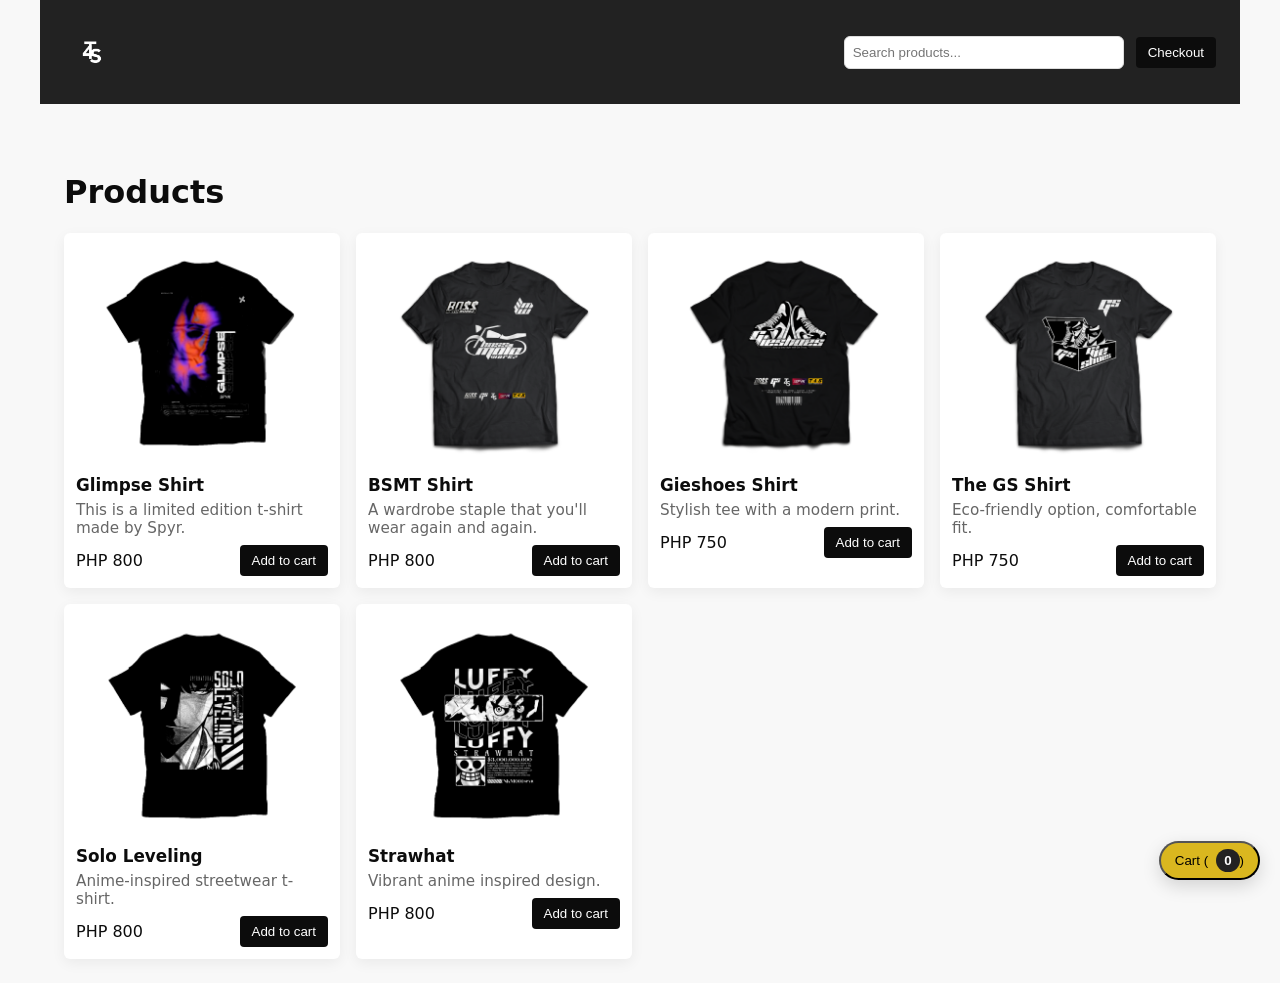
==== commit 7eac5c73: "refactor: add client-side ecommerce scaffold (products.json, js cart/products, CSS variables + site." ====
--- a/product.html
+++ b/product.html
@@ -1,1574 +1,34 @@
-<!DOCTYPE html>
-<html>
-  <head>
-    <meta charset="UTF-8" />
-    <meta name="viewport" content="width=device-width, initial-scale=1.0" />
-    <link rel="shortcut icon" type="image/x-icon" href="1677894746750.ico" />
-    <link
-      rel="stylesheet"
-      href="https://cdnjs.cloudflare.com/ajax/libs/animate.css/4.1.1/animate.min.css"
-    />
-    <title>T4S | Products</title>
-    <link rel="stylesheet" href="product.css" />
-  </head>
-
-  <body>
-    <nav>
-      <div class="logo animate__animated animate__fadeInDown">
-        <img src="assets/1677894746750.png" alt="" class="LogoMain" />
-      </div>
-      <div class="navbar animate__animated animate__fadeInRight" id="navbar">
-        <a href="index.html">Home</a>
-        <a href="product.html">Products</a>
-        <a href="#">Members</a>
-        <a href="#">About</a>
-        <a href="#">Contact</a>
-      </div>
-    </nav>
-    <div class="category-nav animate__animated animate__backInDown">
-      <a class="nav-btn active" href="#navbar">All</a>
-      <a class="nav-btn" href="#tshirt">Tshirt</a>
-      <a class="nav-btn">Jacket</a>
-      <a class="nav-btn" href="#sticker">Sticker</a>
-      <a class="nav-btn">Mugs</a>
-    </div>
-    <div class="bgcontainer">
-      <div class="maincontainer1" id="tshirt">
-        <div class="main1">
-          <h1 class="categoryh1">T-Shirt</h1>
-          <br />
-          <div class="row">
-            <div class="column">
-              <div class="productpic">
-                <img
-                  src="products/Glimpse MockUp_Back.png"
-                  alt=""
-                  class="productpic"
-                />
-              </div>
-              <div class="desc">
-                <div class="textNbtn">
-                  <div class="productText">
-                    <h1>Glimpse Shirt</h1>
-                    <p>This is a limited edition t-shirt made by Spyr.</p>
-                    <p class="price">PHP 800</p>
-                  </div>
-                  <div class="buttons">
-                    <button class="btn-H">&#x2665;</button>
-                    <button onclick="openPopup()" class="btn-M">+ Cart</button>
-                  </div>
-                </div>
-                <div id="popup" class="popup">
-                  <div class="popup-content">
-                    <span class="close" onclick="closePopup()">&times;</span>
-                    <h1>Glimpse Shirt</h1>
-                    <p>This is a limited edition t-shirt made by Spyr.</p>
-                    <br />
-                    <label for="color-select" class="textinfo">Color</label
-                    ><br />
-                    <select id="color-select" class="textbox1">
-                      <option value="">-Select-</option>
-                      <option value="">White</option>
-                      <option value="">Black</option>
-                      <option value="">Gray</option>
-                      <option value="">Yellow</option>
-                    </select>
-                    <br /><br /><label for="color-select" class="textinfo"
-                      >Sizes</label
-                    ><br />
-                    <select id="color-select" class="textbox1">
-                      <option value="">-Select-</option>
-                      <option value="">Small</option>
-                      <option value="">Medium</option>
-                      <option value="">Large</option>
-                      <option value="">XL</option>
-                    </select>
-                    <br /><br /><label class="textinfo">QTY</label><br />
-
-                    <input
-                      type="number"
-                      class="textboxs"
-                      id="number-input"
-                      value="0"
-                    />
-                    <button class="btn-l" onclick="decrement()">-</button>
-                    <button class="btn-l" onclick="increment()">+</button>
-
-                    <br /><br /><button
-                      type="submit"
-                      class="btn-r"
-                      id="addtocart"
-                    >
-                      Add to cart
-                    </button>
-                  </div>
-                </div>
-              </div>
-            </div>
-            <div class="column">
-              <div class="productpic">
-                <img src="products/BSMT.png" alt="" class="productpic" />
-              </div>
-              <div class="desc">
-                <div class="textNbtn">
-                  <div class="productText">
-                    <h1>BSMT Shirt</h1>
-                    <p>A wardrobe staple that you'll wear again and again.</p>
-                    <p class="price">PHP 800</p>
-                    <div class="buttons">
-                      <button class="btn-H">&#x2665;</button>
-                      <button onclick="openPopup1()" class="btn-M">
-                        + Cart
-                      </button>
-                    </div>
-                  </div>
-                </div>
-                <div id="popup1" class="popup">
-                  <div class="popup-content">
-                    <span class="close" onclick="closePopup1()">&times;</span>
-                    <h1>BSMT</h1>
-                    <p>A wardrobe staple that you'll wear again and again.</p>
-                    <br />
-                    <label for="color-select" class="textinfo">Color</label
-                    ><br />
-                    <select id="color-select" class="textbox1">
-                      <option value="">-Select-</option>
-                      <option value="">White</option>
-                      <option value="">Black</option>
-                      <option value="">Gray</option>
-                      <option value="">Yellow</option>
-                    </select>
-                    <br /><br /><label for="color-select" class="textinfo"
-                      >Sizes</label
-                    ><br />
-                    <select id="color-select" class="textbox1">
-                      <option value="">-Select-</option>
-                      <option value="">Small</option>
-                      <option value="">Medium</option>
-                      <option value="">Large</option>
-                      <option value="">XL</option>
-                    </select>
-                    <br /><br /><label class="textinfo">QTY</label><br />
-
-                    <input
-                      type="number"
-                      class="textboxs"
-                      id="number-input"
-                      value="0"
-                    />
-                    <button class="btn-l" onclick="decrement()">-</button>
-                    <button class="btn-l" onclick="increment()">+</button>
-
-                    <br /><br /><button
-                      type="submit"
-                      class="btn-r"
-                      id="addtocart"
-                    >
-                      Add to cart
-                    </button>
-                  </div>
-                </div>
-              </div>
-            </div>
-            <div class="column">
-              <div class="productpic">
-                <img
-                  src="products/DISLACEMENT MAP-Recovered.png"
-                  alt=""
-                  class="productpic"
-                />
-              </div>
-              <div class="desc">
-                <div class="textNbtn">
-                  <div class="productText">
-                    <h1>Gieshoes Shirt</h1>
-                    <p>
-                      If you're looking for a t-shirt that's stylish, look no
-                      further than our tees.
-                    </p>
-                    <p class="price">PHP 750</p>
-                    <div class="buttons">
-                      <button class="btn-H">&#x2665;</button>
-                      <button onclick="openPopup2()" class="btn-M">
-                        + Cart
-                      </button>
-                    </div>
-                  </div>
-                </div>
-                <div id="popup2" class="popup">
-                  <div class="popup-content">
-                    <span class="close" onclick="closePopup2()">&times;</span>
-                    <h1>Gieshoes Shirt</h1>
-                    <p>
-                      If you're looking for a t-shirt that's stylish, look no
-                      further than our tees.
-                    </p>
-                    <br />
-                    <label for="color-select" class="textinfo">Color</label
-                    ><br />
-                    <select id="color-select" class="textbox1">
-                      <option value="">-Select-</option>
-                      <option value="">White</option>
-                      <option value="">Black</option>
-                      <option value="">Gray</option>
-                      <option value="">Yellow</option>
-                    </select>
-                    <br /><br /><label for="color-select" class="textinfo"
-                      >Sizes</label
-                    ><br />
-                    <select id="color-select" class="textbox1">
-                      <option value="">-Select-</option>
-                      <option value="">Small</option>
-                      <option value="">Medium</option>
-                      <option value="">Large</option>
-                      <option value="">XL</option>
-                    </select>
-                    <br /><br /><label class="textinfo">QTY</label><br />
-
-                    <input
-                      type="number"
-                      class="textboxs"
-                      id="number-input"
-                      value="0"
-                    />
-                    <button class="btn-l" onclick="decrement()">-</button>
-                    <button class="btn-l" onclick="increment()">+</button>
-
-                    <br /><br /><button
-                      type="submit"
-                      class="btn-r"
-                      id="addtocart"
-                    >
-                      Add to cart
-                    </button>
-                  </div>
-                </div>
-              </div>
-            </div>
-          </div>
-          <div class="row">
-            <div class="column">
-              <div class="productpic">
-                <img src="products/GS.png" alt="" class="productpic" />
-              </div>
-              <div class="desc">
-                <div class="textNbtn">
-                  <div class="productText">
-                    <h1>The GS Shirt</h1>
-                    <p>
-                      For a more eco-friendly option, our t-shirts are the
-                      perfect choice.
-                    </p>
-                    <p class="price">PHP 750</p>
-                    <div class="buttons">
-                      <button class="btn-H">&#x2665;</button>
-                      <button onclick="openPopup3()" class="btn-M">
-                        + Cart
-                      </button>
-                    </div>
-                  </div>
-                </div>
-                <div id="popup3" class="popup">
-                  <div class="popup-content">
-                    <span class="close" onclick="closePopup3()">&times;</span>
-                    <h1>The GS Shirt</h1>
-                    <p>
-                      For a more eco-friendly option, our t-shirts are the
-                      perfect choice.
-                    </p>
-                    <br />
-                    <label for="color-select" class="textinfo">Color</label
-                    ><br />
-                    <select id="color-select" class="textbox1">
-                      <option value="">-Select-</option>
-                      <option value="">White</option>
-                      <option value="">Black</option>
-                      <option value="">Gray</option>
-                      <option value="">Yellow</option>
-                    </select>
-                    <br /><br /><label for="color-select" class="textinfo"
-                      >Sizes</label
-                    ><br />
-                    <select id="color-select" class="textbox1">
-                      <option value="">-Select-</option>
-                      <option value="">Small</option>
-                      <option value="">Medium</option>
-                      <option value="">Large</option>
-                      <option value="">XL</option>
-                    </select>
-                    <br /><br /><label class="textinfo">QTY</label><br />
-
-                    <input
-                      type="number"
-                      class="textboxs"
-                      id="number-input"
-                      value="0"
-                    />
-                    <button class="btn-l" onclick="decrement()">-</button>
-                    <button class="btn-l" onclick="increment()">+</button>
-
-                    <br /><br /><button
-                      type="submit"
-                      class="btn-r"
-                      id="addtocart"
-                    >
-                      Add to cart
-                    </button>
-                  </div>
-                </div>
-              </div>
-            </div>
-            <div class="column">
-              <div class="productpic">
-                <img src="products/Solo.png" alt="" class="productpic" />
-              </div>
-              <div class="desc">
-                <div class="textNbtn">
-                  <div class="productText">
-                    <h1>Solo Leveling</h1>
-                    <p>
-                      Our anime-inspired streetwear t-shirts stylish and edgy.
-                    </p>
-                    <p class="price">PHP 800</p>
-                    <div class="buttons">
-                      <button class="btn-H">&#x2665;</button>
-                      <button onclick="openPopup4()" class="btn-M">
-                        + Cart
-                      </button>
-                    </div>
-                  </div>
-                </div>
-                <div id="popup4" class="popup">
-                  <div class="popup-content">
-                    <span class="close" onclick="closePopup4()">&times;</span>
-                    <h1>Solo Leveling</h1>
-                    <p>
-                      Our anime-inspired streetwear t-shirts stylish and edgy.
-                    </p>
-                    <br />
-                    <label for="color-select" class="textinfo">Color</label
-                    ><br />
-                    <select id="color-select" class="textbox1">
-                      <option value="">-Select-</option>
-                      <option value="">White</option>
-                      <option value="">Black</option>
-                      <option value="">Gray</option>
-                      <option value="">Yellow</option>
-                    </select>
-                    <br /><br /><label for="color-select" class="textinfo"
-                      >Sizes</label
-                    ><br />
-                    <select id="color-select" class="textbox1">
-                      <option value="">-Select-</option>
-                      <option value="">Small</option>
-                      <option value="">Medium</option>
-                      <option value="">Large</option>
-                      <option value="">XL</option>
-                    </select>
-                    <br /><br /><label class="textinfo">QTY</label><br />
-
-                    <input
-                      type="number"
-                      class="textboxs"
-                      id="number-input"
-                      value="0"
-                    />
-                    <button class="btn-l" onclick="decrement()">-</button>
-                    <button class="btn-l" onclick="increment()">+</button>
-
-                    <br /><br /><button
-                      type="submit"
-                      class="btn-r"
-                      id="addtocart"
-                    >
-                      Add to cart
-                    </button>
-                  </div>
-                </div>
-              </div>
-            </div>
-            <div class="column">
-              <div class="productpic">
-                <img src="products/TRY.png" alt="" class="productpic" />
-              </div>
-              <div class="desc">
-                <div class="textNbtn">
-                  <div class="productText">
-                    <h1>Strawhat</h1>
-                    <p>Our anime inspired t-shirts feature vibrant designs.</p>
-                    <p class="price">PHP 800</p>
-                    <div class="buttons">
-                      <button class="btn-H">&#x2665;</button>
-                      <button onclick="openPopup5()" class="btn-M">
-                        + Cart
-                      </button>
-                    </div>
-                  </div>
-                </div>
-                <div id="popup5" class="popup">
-                  <div class="popup-content">
-                    <span class="close" onclick="closePopup5()">&times;</span>
-                    <h1>Strawhat</h1>
-                    <p>Our anime inspired t-shirts feature vibrant designs.</p>
-                    <br />
-                    <label for="color-select" class="textinfo">Color</label
-                    ><br />
-                    <select id="color-select" class="textbox1">
-                      <option value="">-Select-</option>
-                      <option value="">White</option>
-                      <option value="">Black</option>
-                      <option value="">Gray</option>
-                      <option value="">Yellow</option>
-                    </select>
-                    <br /><br /><label for="color-select" class="textinfo"
-                      >Sizes</label
-                    ><br />
-                    <select id="color-select" class="textbox1">
-                      <option value="">-Select-</option>
-                      <option value="">Small</option>
-                      <option value="">Medium</option>
-                      <option value="">Large</option>
-                      <option value="">XL</option>
-                    </select>
-                    <br /><br /><label class="textinfo">QTY</label><br />
-
-                    <input
-                      type="number"
-                      class="textboxs"
-                      id="number-input"
-                      value="0"
-                    />
-                    <button class="btn-l" onclick="decrement()">-</button>
-                    <button class="btn-l" onclick="increment()">+</button>
-
-                    <br /><br /><button
-                      type="submit"
-                      class="btn-r"
-                      id="addtocart"
-                    >
-                      Add to cart
-                    </button>
-                  </div>
-                </div>
-              </div>
-            </div>
-          </div>
-          <div class="row">
-            <div class="column">
-              <div class="productpic">
-                <img
-                  src="products/T-Shirt MockUp_Back.png"
-                  alt=""
-                  class="productpic"
-                />
-              </div>
-              <div class="desc">
-                <div class="textNbtn">
-                  <div class="productText">
-                    <h1>Nico Robin</h1>
-                    <p>
-                      A fictional character from the popular anime and manga
-                      series.
-                    </p>
-                    <p class="price">PHP 800</p>
-                    <div class="buttons">
-                      <button class="btn-H">&#x2665;</button>
-                      <button onclick="openPopup6()" class="btn-M">
-                        + Cart
-                      </button>
-                    </div>
-                  </div>
-                </div>
-                <div id="popup6" class="popup">
-                  <div class="popup-content">
-                    <span class="close" onclick="closePopup6()">&times;</span>
-                    <h1>Nico Robin</h1>
-                    <p>
-                      A fictional character from the popular anime and manga
-                      series.
-                    </p>
-                    <br />
-                    <label for="color-select" class="textinfo">Color</label
-                    ><br />
-                    <select id="color-select" class="textbox1">
-                      <option value="">-Select-</option>
-                      <option value="">White</option>
-                      <option value="">Black</option>
-                      <option value="">Gray</option>
-                      <option value="">Yellow</option>
-                    </select>
-                    <br /><br /><label for="color-select" class="textinfo"
-                      >Sizes</label
-                    ><br />
-                    <select id="color-select" class="textbox1">
-                      <option value="">-Select-</option>
-                      <option value="">Small</option>
-                      <option value="">Medium</option>
-                      <option value="">Large</option>
-                      <option value="">XL</option>
-                    </select>
-                    <br /><br /><label class="textinfo">QTY</label><br />
-
-                    <input
-                      type="number"
-                      class="textboxs"
-                      id="number-input"
-                      value="0"
-                    />
-                    <button class="btn-l" onclick="decrement()">-</button>
-                    <button class="btn-l" onclick="increment()">+</button>
-
-                    <br /><br /><button
-                      type="submit"
-                      class="btn-r"
-                      id="addtocart"
-                    >
-                      Add to cart
-                    </button>
-                  </div>
-                </div>
-              </div>
-            </div>
-
-            <div class="column">
-              <div class="productpic">
-                <img src="products/Rush.png" alt="" class="productpic" />
-              </div>
-              <div class="desc">
-                <div class="textNbtn">
-                  <div class="productText">
-                    <h1>Motiv Tshirt</h1>
-                    <p>
-                      Our premium t-shirts are the epitome of luxury and
-                      comfort.
-                    </p>
-                    <p class="price">PHP 750</p>
-                    <div class="buttons">
-                      <button class="btn-H">&#x2665;</button>
-                      <button onclick="openPopup7()" class="btn-M">
-                        + Cart
-                      </button>
-                    </div>
-                  </div>
-                </div>
-                <div id="popup7" class="popup">
-                  <div class="popup-content">
-                    <span class="close" onclick="closePopup7()">&times;</span>
-                    <h1>Motiv Tshirt</h1>
-                    <p>
-                      Our premium t-shirts are the epitome of luxury and
-                      comfort.
-                    </p>
-                    <br />
-                    <label for="color-select" class="textinfo">Color</label
-                    ><br />
-                    <select id="color-select" class="textbox1">
-                      <option value="">-Select-</option>
-                      <option value="">White</option>
-                      <option value="">Black</option>
-                      <option value="">Gray</option>
-                      <option value="">Yellow</option>
-                    </select>
-                    <br /><br /><label for="color-select" class="textinfo"
-                      >Sizes</label
-                    ><br />
-                    <select id="color-select" class="textbox1">
-                      <option value="">-Select-</option>
-                      <option value="">Small</option>
-                      <option value="">Medium</option>
-                      <option value="">Large</option>
-                      <option value="">XL</option>
-                    </select>
-                    <br /><br /><label class="textinfo">QTY</label><br />
-
-                    <input
-                      type="number"
-                      class="textboxs"
-                      id="number-input"
-                      value="0"
-                    />
-                    <button class="btn-l" onclick="decrement()">-</button>
-                    <button class="btn-l" onclick="increment()">+</button>
-
-                    <br /><br /><button
-                      type="submit"
-                      class="btn-r"
-                      id="addtocart"
-                    >
-                      Add to cart
-                    </button>
-                  </div>
-                </div>
-              </div>
-            </div>
-            <div class="column">
-              <div class="productpic">
-                <img src="products/ride.png" alt="" class="productpic" />
-              </div>
-              <div class="desc">
-                <div class="textNbtn">
-                  <div class="productText">
-                    <h1>Ride Like BMW</h1>
-                    <p>
-                      With a retro feel and a modern fit, it is perfect for any
-                      occasion.
-                    </p>
-                    <p class="price">PHP 750</p>
-                    <div class="buttons">
-                      <button class="btn-H">&#x2665;</button>
-                      <button onclick="openPopup8()" class="btn-M">
-                        + Cart
-                      </button>
-                    </div>
-                  </div>
-                </div>
-                <div id="popup8" class="popup">
-                  <div class="popup-content">
-                    <span class="close" onclick="closePopup8()">&times;</span>
-                    <h1>Ride Like BMW</h1>
-                    <p>
-                      With a retro feel and a modern fit, it is perfect for any
-                      occasion.
-                    </p>
-                    <br />
-                    <label for="color-select" class="textinfo">Color</label
-                    ><br />
-                    <select id="color-select" class="textbox1">
-                      <option value="">-Select-</option>
-                      <option value="">White</option>
-                      <option value="">Black</option>
-                      <option value="">Gray</option>
-                      <option value="">Yellow</option>
-                    </select>
-                    <br /><br /><label for="color-select" class="textinfo"
-                      >Sizes</label
-                    ><br />
-                    <select id="color-select" class="textbox1">
-                      <option value="">-Select-</option>
-                      <option value="">Small</option>
-                      <option value="">Medium</option>
-                      <option value="">Large</option>
-                      <option value="">XL</option>
-                    </select>
-                    <br /><br /><label class="textinfo">QTY</label><br />
-
-                    <input
-                      type="number"
-                      class="textboxs"
-                      id="number-input"
-                      value="0"
-                    />
-                    <button class="btn-l" onclick="decrement()">-</button>
-                    <button class="btn-l" onclick="increment()">+</button>
-
-                    <br /><br /><button
-                      type="submit"
-                      class="btn-r"
-                      id="addtocart"
-                    >
-                      Add to cart
-                    </button>
-                  </div>
-                </div>
-              </div>
-            </div>
-          </div>
-        </div>
-      </div>
-
-      <div class="maincontainer1" id="sticker">
-        <div class="main1">
-          <h1 class="categoryh1">Sticker</h1>
-          <br />
-          <div class="row">
-            <div class="column">
-              <div class="productpic2">
-                <img
-                  src="assets/1676204099087.png"
-                  alt=""
-                  class="productpic2"
-                />
-              </div>
-              <div class="desc">
-                <div class="textNbtn">
-                  <div class="productText">
-                    <h1>Boss MotoWorkz</h1>
-                    <p>
-                      a high-quality adhesive decal that features the brand's
-                      logo.
-                    </p>
-                    <p class="price">PHP 30</p>
-                  </div>
-                  <div class="buttons">
-                    <button class="btn-H">&#x2665;</button>
-                    <button onclick="openPopupa1()" class="btn-M">
-                      + Cart
-                    </button>
-                  </div>
-                </div>
-                <div id="popupa1" class="popup">
-                  <div class="popup-content">
-                    <span class="close" onclick="closePopupa1()">&times;</span>
-                    <h1>Boss MotoWorkz</h1>
-                    <p>
-                      a high-quality adhesive decal that features the brand's
-                      logo.
-                    </p>
-                    <br />
-                    <label for="color-select" class="textinfo">Color</label
-                    ><br />
-                    <select id="color-select" class="textbox1">
-                      <option value="">-Select-</option>
-                      <option value="">White</option>
-                      <option value="">Black</option>
-                      <option value="">Gray</option>
-                      <option value="">Yellow</option>
-                    </select>
-                    <br /><br /><label for="color-select" class="textinfo"
-                      >Sizes</label
-                    ><br />
-                    <select id="color-select" class="textbox1">
-                      <option value="">-Select-</option>
-                      <option value="">Small</option>
-                      <option value="">Medium</option>
-                      <option value="">Large</option>
-                      <option value="">XL</option>
-                    </select>
-                    <br /><br /><label class="textinfo">QTY</label><br />
-
-                    <input
-                      type="number"
-                      class="textboxs"
-                      id="number-input"
-                      value="0"
-                    />
-                    <button class="btn-l" onclick="decrement()">-</button>
-                    <button class="btn-l" onclick="increment()">+</button>
-
-                    <br /><br /><button
-                      type="submit"
-                      class="btn-r"
-                      id="addtocart"
-                    >
-                      Add to cart
-                    </button>
-                  </div>
-                </div>
-              </div>
-            </div>
-            <div class="column">
-              <div class="productpic2">
-                <img
-                  src="assets/1677481367802.png"
-                  alt=""
-                  class="productpic2"
-                />
-              </div>
-              <div class="desc">
-                <div class="textNbtn">
-                  <div class="productText">
-                    <h1>T4S Moto</h1>
-                    <p>
-                      designed to be used on a variety of surfaces like
-                      motorcycle, helmets, etc.
-                    </p>
-                    <p class="price">PHP 35</p>
-                  </div>
-                  <div class="buttons">
-                    <button class="btn-H">&#x2665;</button>
-                    <button onclick="openPopupa2()" class="btn-M">
-                      + Cart
-                    </button>
-                  </div>
-                </div>
-                <div id="popupa2" class="popup">
-                  <div class="popup-content">
-                    <span class="close" onclick="closePopupa2()">&times;</span>
-                    <h1>T4S Moto</h1>
-                    <p>
-                      designed to be used on a variety of surfaces like
-                      motorcycle, helmets, etc.
-                    </p>
-                    <br />
-                    <label for="color-select" class="textinfo">Color</label
-                    ><br />
-                    <select id="color-select" class="textbox1">
-                      <option value="">-Select-</option>
-                      <option value="">White</option>
-                      <option value="">Black</option>
-                      <option value="">Gray</option>
-                      <option value="">Yellow</option>
-                    </select>
-                    <br /><br /><label for="color-select" class="textinfo"
-                      >Sizes</label
-                    ><br />
-                    <select id="color-select" class="textbox1">
-                      <option value="">-Select-</option>
-                      <option value="">Small</option>
-                      <option value="">Medium</option>
-                      <option value="">Large</option>
-                      <option value="">XL</option>
-                    </select>
-                    <br /><br /><label class="textinfo">QTY</label><br />
-
-                    <input
-                      type="number"
-                      class="textboxs"
-                      id="number-input"
-                      value="0"
-                    />
-                    <button class="btn-l" onclick="decrement()">-</button>
-                    <button class="btn-l" onclick="increment()">+</button>
-
-                    <br /><br /><button
-                      type="submit"
-                      class="btn-r"
-                      id="addtocart"
-                    >
-                      Add to cart
-                    </button>
-                  </div>
-                </div>
-              </div>
-            </div>
-            <div class="column">
-              <div class="productpic2">
-                <img
-                  src="assets/1677989323953.png"
-                  alt=""
-                  class="productpic2"
-                />
-              </div>
-              <div class="desc">
-                <div class="textNbtn">
-                  <div class="productText">
-                    <h1>Gieshoes</h1>
-                    <p>
-                      Is a shoe-themed sticker that features a unique design.
-                    </p>
-                    <p class="price">PHP 38</p>
-                  </div>
-                  <div class="buttons">
-                    <button class="btn-H">&#x2665;</button>
-                    <button onclick="openPopupa3()" class="btn-M">
-                      + Cart
-                    </button>
-                  </div>
-                </div>
-                <div id="popupa3" class="popup">
-                  <div class="popup-content">
-                    <span class="close" onclick="closePopupa3()">&times;</span>
-                    <h1>Gieshoes</h1>
-                    <p>
-                      Is a shoe-themed sticker that features a unique design.
-                    </p>
-                    <br />
-                    <label for="color-select" class="textinfo">Color</label
-                    ><br />
-                    <select id="color-select" class="textbox1">
-                      <option value="">-Select-</option>
-                      <option value="">White</option>
-                      <option value="">Black</option>
-                      <option value="">Gray</option>
-                      <option value="">Yellow</option>
-                    </select>
-                    <br /><br /><label for="color-select" class="textinfo"
-                      >Sizes</label
-                    ><br />
-                    <select id="color-select" class="textbox1">
-                      <option value="">-Select-</option>
-                      <option value="">Small</option>
-                      <option value="">Medium</option>
-                      <option value="">Large</option>
-                      <option value="">XL</option>
-                    </select>
-                    <br /><br /><label class="textinfo">QTY</label><br />
-
-                    <input
-                      type="number"
-                      class="textboxs"
-                      id="number-input"
-                      value="0"
-                    />
-                    <button class="btn-l" onclick="decrement()">-</button>
-                    <button class="btn-l" onclick="increment()">+</button>
-
-                    <br /><br /><button
-                      type="submit"
-                      class="btn-r"
-                      id="addtocart"
-                    >
-                      Add to cart
-                    </button>
-                  </div>
-                </div>
-              </div>
-            </div>
-          </div>
-          <div class="row">
-            <div class="column">
-              <div class="productpic2">
-                <img
-                  src="assets/1678145878978.png"
-                  alt=""
-                  class="productpic2"
-                />
-              </div>
-              <div class="desc">
-                <div class="textNbtn">
-                  <div class="productText">
-                    <h1>BossMW Logo</h1>
-                    <p>High grade sticker made by Boss Moto Workz.</p>
-                    <p class="price">PHP 33</p>
-                  </div>
-                  <div class="buttons">
-                    <button class="btn-H">&#x2665;</button>
-                    <button onclick="openPopupa4()" class="btn-M">
-                      + Cart
-                    </button>
-                  </div>
-                </div>
-                <div id="popupa4" class="popup">
-                  <div class="popup-content">
-                    <span class="close" onclick="closePopupa4()">&times;</span>
-                    <h1>BossMW Logo</h1>
-                    <p>High grade sticker made by Boss Moto Workz.</p>
-                    <br />
-                    <label for="color-select" class="textinfo">Color</label
-                    ><br />
-                    <select id="color-select" class="textbox1">
-                      <option value="">-Select-</option>
-                      <option value="">White</option>
-                      <option value="">Black</option>
-                      <option value="">Gray</option>
-                      <option value="">Yellow</option>
-                    </select>
-                    <br /><br /><label for="color-select" class="textinfo"
-                      >Sizes</label
-                    ><br />
-                    <select id="color-select" class="textbox1">
-                      <option value="">-Select-</option>
-                      <option value="">Small</option>
-                      <option value="">Medium</option>
-                      <option value="">Large</option>
-                      <option value="">XL</option>
-                    </select>
-                    <br /><br /><label class="textinfo">QTY</label><br />
-
-                    <input
-                      type="number"
-                      class="textboxs"
-                      id="number-input"
-                      value="0"
-                    />
-                    <button class="btn-l" onclick="decrement()">-</button>
-                    <button class="btn-l" onclick="increment()">+</button>
-
-                    <br /><br /><button
-                      type="submit"
-                      class="btn-r"
-                      id="addtocart"
-                    >
-                      Add to cart
-                    </button>
-                  </div>
-                </div>
-              </div>
-            </div>
-            <div class="column">
-              <div class="productpic2">
-                <img src="assets/Spyr.png" alt="" class="productpic2" />
-              </div>
-              <div class="desc">
-                <div class="textNbtn">
-                  <div class="productText">
-                    <h1>SPYR Premium</h1>
-                    <p>High quality water resistant sticker made by SPYR.</p>
-                    <p class="price">PHP 26</p>
-                  </div>
-                  <div class="buttons">
-                    <button class="btn-H">&#x2665;</button>
-                    <button onclick="openPopupa5()" class="btn-M">
-                      + Cart
-                    </button>
-                  </div>
-                </div>
-                <div id="popupa5" class="popup">
-                  <div class="popup-content">
-                    <span class="close" onclick="closePopupa5()">&times;</span>
-                    <h1>SPYR Premium</h1>
-                    <p>High quality water resistant sticker made by SPYR.</p>
-                    <br />
-                    <label for="color-select" class="textinfo">Color</label
-                    ><br />
-                    <select id="color-select" class="textbox1">
-                      <option value="">-Select-</option>
-                      <option value="">White</option>
-                      <option value="">Black</option>
-                      <option value="">Gray</option>
-                      <option value="">Yellow</option>
-                    </select>
-                    <br /><br /><label for="color-select" class="textinfo"
-                      >Sizes</label
-                    ><br />
-                    <select id="color-select" class="textbox1">
-                      <option value="">-Select-</option>
-                      <option value="">Small</option>
-                      <option value="">Medium</option>
-                      <option value="">Large</option>
-                      <option value="">XL</option>
-                    </select>
-                    <br /><br /><label class="textinfo">QTY</label><br />
-
-                    <input
-                      type="number"
-                      class="textboxs"
-                      id="number-input"
-                      value="0"
-                    />
-                    <button class="btn-l" onclick="decrement()">-</button>
-                    <button class="btn-l" onclick="increment()">+</button>
-
-                    <br /><br /><button
-                      type="submit"
-                      class="btn-r"
-                      id="addtocart"
-                    >
-                      Add to cart
-                    </button>
-                  </div>
-                </div>
-              </div>
-            </div>
-            <div class="column">
-              <div class="productpic2">
-                <img
-                  src="assets/1677993587254.png"
-                  alt=""
-                  class="productpic2"
-                />
-              </div>
-              <div class="desc">
-                <div class="textNbtn">
-                  <div class="productText">
-                    <h1>BMW Motors</h1>
-                    <p>
-                      A Motor-themed premium sticker that features a motorclass
-                      design.
-                    </p>
-                    <p class="price">PHP 26</p>
-                  </div>
-                  <div class="buttons">
-                    <button class="btn-H">&#x2665;</button>
-                    <button onclick="openPopupa6()" class="btn-M">
-                      + Cart
-                    </button>
-                  </div>
-                </div>
-                <div id="popupa6" class="popup">
-                  <div class="popup-content">
-                    <span class="close" onclick="closePopupa6()">&times;</span>
-                    <h1>BMW Motors</h1>
-                    <p>
-                      A Motor-themed premium sticker that features a motorclass
-                      design.
-                    </p>
-                    <br />
-                    <label for="color-select" class="textinfo">Color</label
-                    ><br />
-                    <select id="color-select" class="textbox1">
-                      <option value="">-Select-</option>
-                      <option value="">White</option>
-                      <option value="">Black</option>
-                      <option value="">Gray</option>
-                      <option value="">Yellow</option>
-                    </select>
-                    <br /><br /><label for="color-select" class="textinfo"
-                      >Sizes</label
-                    ><br />
-                    <select id="color-select" class="textbox1">
-                      <option value="">-Select-</option>
-                      <option value="">Small</option>
-                      <option value="">Medium</option>
-                      <option value="">Large</option>
-                      <option value="">XL</option>
-                    </select>
-                    <br /><br /><label class="textinfo">QTY</label><br />
-
-                    <input
-                      type="number"
-                      class="textboxs"
-                      id="number-input"
-                      value="0"
-                    />
-                    <button class="btn-l" onclick="decrement()">-</button>
-                    <button class="btn-l" onclick="increment()">+</button>
-
-                    <br /><br /><button
-                      type="submit"
-                      class="btn-r"
-                      id="addtocart"
-                    >
-                      Add to cart
-                    </button>
-                  </div>
-                </div>
-              </div>
-            </div>
-          </div>
-          <div class="row">
-            <div class="column">
-              <div class="productpic2">
-                <img
-                  src="assets/1677891793917.png"
-                  alt=""
-                  class="productpic2"
-                />
-              </div>
-              <div class="desc">
-                <div class="textNbtn">
-                  <div class="productText">
-                    <h1>Air Jordan</h1>
-                    <p>
-                      An eye-catching sticker that's perfect for fans of the Air
-                      Jordan line.
-                    </p>
-                    <p class="price">PHP 46</p>
-                  </div>
-                  <div class="buttons">
-                    <button class="btn-H">&#x2665;</button>
-                    <button onclick="openPopupa7()" class="btn-M">
-                      + Cart
-                    </button>
-                  </div>
-                </div>
-                <div id="popupa7" class="popup">
-                  <div class="popup-content">
-                    <span class="close" onclick="closePopupa7()">&times;</span>
-                    <h1>Air Jordan</h1>
-                    <p>
-                      An eye-catching sticker that's perfect for fans of the Air
-                      Jordan line.
-                    </p>
-                    <br />
-                    <label for="color-select" class="textinfo">Color</label
-                    ><br />
-                    <select id="color-select" class="textbox1">
-                      <option value="">-Select-</option>
-                      <option value="">White</option>
-                      <option value="">Black</option>
-                      <option value="">Gray</option>
-                      <option value="">Yellow</option>
-                    </select>
-                    <br /><br /><label for="color-select" class="textinfo"
-                      >Sizes</label
-                    ><br />
-                    <select id="color-select" class="textbox1">
-                      <option value="">-Select-</option>
-                      <option value="">Small</option>
-                      <option value="">Medium</option>
-                      <option value="">Large</option>
-                      <option value="">XL</option>
-                    </select>
-                    <br /><br /><label class="textinfo">QTY</label><br />
-
-                    <input
-                      type="number"
-                      class="textboxs"
-                      id="number-input"
-                      value="0"
-                    />
-                    <button class="btn-l" onclick="decrement()">-</button>
-                    <button class="btn-l" onclick="increment()">+</button>
-
-                    <br /><br /><button
-                      type="submit"
-                      class="btn-r"
-                      id="addtocart"
-                    >
-                      Add to cart
-                    </button>
-                  </div>
-                </div>
-              </div>
-            </div>
-            <div class="column">
-              <div class="productpic2">
-                <img
-                  src="assets/1677897780822.png"
-                  alt=""
-                  class="productpic2"
-                />
-              </div>
-              <div class="desc">
-                <div class="textNbtn">
-                  <div class="productText">
-                    <h1>Gieshoes V2</h1>
-                    <p>A new version of premium sticker made by GS Team.</p>
-                    <p class="price">PHP 40</p>
-                  </div>
-                  <div class="buttons">
-                    <button class="btn-H">&#x2665;</button>
-                    <button onclick="openPopupa8()" class="btn-M">
-                      + Cart
-                    </button>
-                  </div>
-                </div>
-                <div id="popupa8" class="popup">
-                  <div class="popup-content">
-                    <span class="close" onclick="closePopupa8()">&times;</span>
-                    <h1>Gieshoes V2</h1>
-                    <p>A new version of premium sticker made by GS Team.</p>
-                    <br />
-                    <label for="color-select" class="textinfo">Color</label
-                    ><br />
-                    <select id="color-select" class="textbox1">
-                      <option value="">-Select-</option>
-                      <option value="">White</option>
-                      <option value="">Black</option>
-                      <option value="">Gray</option>
-                      <option value="">Yellow</option>
-                    </select>
-                    <br /><br /><label for="color-select" class="textinfo"
-                      >Sizes</label
-                    ><br />
-                    <select id="color-select" class="textbox1">
-                      <option value="">-Select-</option>
-                      <option value="">Small</option>
-                      <option value="">Medium</option>
-                      <option value="">Large</option>
-                      <option value="">XL</option>
-                    </select>
-                    <br /><br /><label class="textinfo">QTY</label><br />
-
-                    <input
-                      type="number"
-                      class="textboxs"
-                      id="number-input"
-                      value="0"
-                    />
-                    <button class="btn-l" onclick="decrement()">-</button>
-                    <button class="btn-l" onclick="increment()">+</button>
-
-                    <br /><br /><button
-                      type="submit"
-                      class="btn-r"
-                      id="addtocart"
-                    >
-                      Add to cart
-                    </button>
-                  </div>
-                </div>
-              </div>
-            </div>
-            <div class="column">
-              <div class="productpic2">
-                <img src="assets/fauna.png" alt="" class="productpic2" />
-              </div>
-              <div class="desc">
-                <div class="textNbtn">
-                  <div class="productText">
-                    <h1>FAUNA</h1>
-                    <p>
-                      A simple premium sticker of Flood Monitoring System in
-                      Biñan.
-                    </p>
-                    <p class="price">PHP 20</p>
-                  </div>
-                  <div class="buttons">
-                    <button class="btn-H">&#x2665;</button>
-                    <button onclick="openPopupa9()" class="btn-M">
-                      + Cart
-                    </button>
-                  </div>
-                </div>
-                <div id="popupa9" class="popup">
-                  <div class="popup-content">
-                    <span class="close" onclick="closePopupa9()">&times;</span>
-                    <h1>FAUNA</h1>
-                    <p>
-                      A simple premium sticker of Flood Monitoring System in
-                      Biñan.
-                    </p>
-                    <br />
-                    <label for="color-select" class="textinfo">Color</label
-                    ><br />
-                    <select id="color-select" class="textbox1">
-                      <option value="">-Select-</option>
-                      <option value="">White</option>
-                      <option value="">Black</option>
-                      <option value="">Gray</option>
-                      <option value="">Yellow</option>
-                    </select>
-                    <br /><br /><label for="color-select" class="textinfo"
-                      >Sizes</label
-                    ><br />
-                    <select id="color-select" class="textbox1">
-                      <option value="">-Select-</option>
-                      <option value="">Small</option>
-                      <option value="">Medium</option>
-                      <option value="">Large</option>
-                      <option value="">XL</option>
-                    </select>
-                    <br /><br /><label class="textinfo">QTY</label><br />
-
-                    <input
-                      type="number"
-                      class="textboxs"
-                      id="number-input"
-                      value="0"
-                    />
-                    <button class="btn-l" onclick="decrement()">-</button>
-                    <button class="btn-l" onclick="increment()">+</button>
-
-                    <br /><br /><button
-                      type="submit"
-                      class="btn-r"
-                      id="addtocart"
-                    >
-                      Add to cart
-                    </button>
-                  </div>
-                </div>
-              </div>
-            </div>
-          </div>
-        </div>
-      </div>
-    </div>
-    <div class="cart">
-      <button class="cart-button" onclick="openPopupCRT()">
-        <img src="assets/shopping-cart.png" alt="" class="cartlogo" />
-      </button>
-      <div id="popupCRT" class="popupCRT">
-        <div class="popup-contentCRT">
-          <span class="close" onclick="closePopupCRT()">&times;</span>
-          <h1 class="categoryh1">Order ID: 183723</h1>
-          <h1 class="categoryh2">Date: 07/21/23</h1>
-          <table>
-            <thead>
-              <tr>
-                <th>Product Name</th>
-                <th>Sizes</th>
-                <th>Color</th>
-                <th>Quantity</th>
-                <th>Price</th>
-                <th>Action</th>
-              </tr>
-            </thead>
-          </table>
-          <div class="checkoutdetails">
-            <table>
-              <tbody>
-                <tr>
-                  <td>Product 1</td>
-                  <td>XL</td>
-                  <td>Green</td>
-                  <td>3 pcs</td>
-                  <td>$19.99</td>
-                  <td><button class="btn-H">Remove</button></td>
-                </tr>
-                <tr>
-                  <td>Product 1</td>
-                  <td>XL</td>
-                  <td>Green</td>
-                  <td>3 pcs</td>
-                  <td>$19.99</td>
-                  <td><button class="btn-H">Remove</button></td>
-                </tr>
-                <tr>
-                  <td>Product 1</td>
-                  <td>XL</td>
-                  <td>Green</td>
-                  <td>3 pcs</td>
-                  <td>$19.99</td>
-                  <td><button class="btn-H">Remove</button></td>
-                </tr>
-                <tr>
-                  <td>Product 1</td>
-                  <td>XL</td>
-                  <td>Green</td>
-                  <td>3 pcs</td>
-                  <td>$19.99</td>
-                  <td><button class="btn-H">Remove</button></td>
-                </tr>
-                <tr>
-                  <td>Product 1</td>
-                  <td>XL</td>
-                  <td>Green</td>
-                  <td>3 pcs</td>
-                  <td>$19.99</td>
-                  <td><button class="btn-H">Remove</button></td>
-                </tr>
-
-                <!-- more rows here -->
-              </tbody>
-            </table>
-          </div>
-          <div class="payment">
-            <h1 class="categoryh3">Shipping Fee: 38</h1>
-            <h1 class="categoryh3">Voucher Discount: 38</h1>
-            <h1 class="categoryh3">VAT Tax: 12%</h1>
-            <h1 class="categoryh22">TOTAL AMOUNT: 586</h1>
-          </div>
-          <button class="checkout-button">Checkout</button>
-        </div>
-      </div>
-    </div>
-    <script type="text/javascript" src="vanilla-tilt.js"></script>
-    <script>
-      function increment() {
-        var input = document.getElementById("number-input");
-        input.value = parseInt(input.value) + 1;
-      }
-
-      function decrement() {
-        var input = document.getElementById("number-input");
-        input.value = parseInt(input.value) - 1;
-      }
-    </script>
-    <script>
-      function openPopup() {
-        document.getElementById("popup").style.display = "block";
-      }
-
-      function closePopup() {
-        document.getElementById("popup").style.display = "none";
-      }
-      function openPopup1() {
-        document.getElementById("popup1").style.display = "block";
-      }
-
-      function closePopup1() {
-        document.getElementById("popup1").style.display = "none";
-      }
-      function openPopup2() {
-        document.getElementById("popup2").style.display = "block";
-      }
-
-      function closePopup2() {
-        document.getElementById("popup2").style.display = "none";
-      }
-      function openPopup3() {
-        document.getElementById("popup3").style.display = "block";
-      }
-
-      function closePopup3() {
-        document.getElementById("popup3").style.display = "none";
-      }
-      function openPopup4() {
-        document.getElementById("popup4").style.display = "block";
-      }
-
-      function closePopup4() {
-        document.getElementById("popup4").style.display = "none";
-      }
-      function openPopup5() {
-        document.getElementById("popup5").style.display = "block";
-      }
-
-      function closePopup5() {
-        document.getElementById("popup5").style.display = "none";
-      }
-      function openPopup6() {
-        document.getElementById("popup6").style.display = "block";
-      }
-
-      function closePopup6() {
-        document.getElementById("popup6").style.display = "none";
-      }
-      function openPopup7() {
-        document.getElementById("popup7").style.display = "block";
-      }
-
-      function closePopup7() {
-        document.getElementById("popup7").style.display = "none";
-      }
-      function openPopup8() {
-        document.getElementById("popup8").style.display = "block";
-      }
-
-      function closePopup8() {
-        document.getElementById("popup8").style.display = "none";
-      }
-      function openPopup9() {
-        document.getElementById("popup9").style.display = "block";
-      }
-
-      function closePopup9() {
-        document.getElementById("popup9").style.display = "none";
-      }
-      function openPopupa1() {
-        document.getElementById("popupa1").style.display = "block";
-      }
-
-      function closePopupa1() {
-        document.getElementById("popupa1").style.display = "none";
-      }
-      function openPopupa2() {
-        document.getElementById("popupa2").style.display = "block";
-      }
-
-      function closePopupa2() {
-        document.getElementById("popupa2").style.display = "none";
-      }
-      function openPopupa3() {
-        document.getElementById("popupa1").style.display = "block";
-      }
-
-      function closePopupa3() {
-        document.getElementById("popupa3").style.display = "none";
-      }
-      function openPopupa4() {
-        document.getElementById("popupa4").style.display = "block";
-      }
-
-      function closePopupa4() {
-        document.getElementById("popupa4").style.display = "none";
-      }
-      function openPopupa5() {
-        document.getElementById("popupa5").style.display = "block";
-      }
-
-      function closePopupa5() {
-        document.getElementById("popupa5").style.display = "none";
-      }
-      function openPopupa6() {
-        document.getElementById("popupa6").style.display = "block";
-      }
-
-      function closePopupa6() {
-        document.getElementById("popupa6").style.display = "none";
-      }
-      function openPopupa7() {
-        document.getElementById("popupa7").style.display = "block";
-      }
-
-      function closePopupa7() {
-        document.getElementById("popupa7").style.display = "none";
-      }
-      function openPopupa8() {
-        document.getElementById("popupa8").style.display = "block";
-      }
-
-      function closePopupa8() {
-        document.getElementById("popupa8").style.display = "none";
-      }
-      function openPopupa9() {
-        document.getElementById("popupa9").style.display = "block";
-      }
-
-      function closePopupa9() {
-        document.getElementById("popupa9").style.display = "none";
-      }
-
-      function openPopupCRT() {
-        document.getElementById("popupCRT").style.display = "block";
-      }
-
-      function closePopupCRT() {
-        document.getElementById("popupCRT").style.display = "none";
-      }
-    </script>
-  </body>
-</html>
+<!DOCTYPE html>
+<html>
+  <head>
+    <meta charset="UTF-8" />
+    <meta name="viewport" content="width=device-width, initial-scale=1.0" />
+    <title>T4S | Products</title>
+    <link rel="stylesheet" href="css/variables.css" />
+    <link rel="stylesheet" href="css/site.css" />
+  </head>
+  <body>
+    <nav class="container">
+      <div class="brand">
+        <img src="assets/1677894746750.png" alt="T4S" style="width:56px;height:56px" />
+      </div>
+      <div class="header-actions">
+        <input id="search-input" class="search" placeholder="Search products..." />
+        <button class="btn" onclick="location.href='checkout.html'">Checkout</button>
+      </div>
+    </nav>
+
+    <main class="container" style="margin-top:24px">
+      <h1>Products</h1>
+      <section id="products-grid" class="products-grid" aria-live="polite"></section>
+    </main>
+
+    <div class="cart-float">
+      <button class="cart-button" onclick="location.href='checkout.html'">Cart (<span id="cart-count">0</span>)</button>
+    </div>
+    <div id="site-toast"></div>
+
+    <script src="js/cart.js"></script>
+    <script src="js/products.js"></script>
+  </body>
+</html>
--- a/css/variables.css
+++ b/css/variables.css
@@ -0,0 +1,10 @@
+:root{
+  --color-bg: #f8f8f8;
+  --color-1: #0c0c0c;
+  --color-accent: #dab71f;
+  --color-muted: #666;
+  --max-width: 1200px;
+  --radius: 6px;
+  --gap: 16px;
+  --font-sans: 'Gilroy', system-ui, -apple-system, 'Segoe UI', Roboto, 'Helvetica Neue', Arial;
+}
--- a/css/site.css
+++ b/css/site.css
@@ -0,0 +1,23 @@
+@import url('variables.css');
+*{box-sizing:border-box}
+body{font-family:var(--font-sans);background:var(--color-bg);color:var(--color-1);margin:0}
+.container{max-width:var(--max-width);margin:0 auto;padding:24px}
+nav{display:flex;align-items:center;justify-content:space-between;background:#222;padding:12px 24px;color:#fff}
+nav .brand{display:flex;align-items:center;gap:12px}
+nav a{color:#fff;text-decoration:none;margin-left:12px}
+.header-actions{display:flex;align-items:center;gap:12px}
+.btn{background:var(--color-1);color:#fff;border:none;padding:8px 12px;border-radius:4px;cursor:pointer}
+.btn.secondary{background:#fff;color:var(--color-1);border:1px solid var(--color-1)}
+.search{padding:8px;border:1px solid #ddd;border-radius:6px;width:280px}
+.products-grid{display:grid;grid-template-columns:repeat(auto-fit,minmax(220px,1fr));gap:var(--gap);margin-top:16px}
+.product-card{background:#fff;padding:12px;border-radius:var(--radius);box-shadow:0 4px 14px rgba(0,0,0,0.06);display:flex;flex-direction:column}
+.product-image{width:100%;height:220px;object-fit:cover;border-radius:4px}
+.product-title{font-size:1.05rem;margin:10px 0 6px}
+.product-desc{color:var(--color-muted);font-size:0.95rem;margin:0 0 8px}
+.product-meta{margin-top:auto;display:flex;align-items:center;justify-content:space-between}
+.cart-float{position:fixed;right:20px;bottom:20px;display:flex;flex-direction:column;gap:8px;z-index:999}
+.cart-button{background:var(--color-accent);color:#000;padding:10px 14px;border-radius:999px;box-shadow:0 6px 18px rgba(0,0,0,0.15);cursor:pointer}
+#cart-count{background:#222;color:#fff;border-radius:999px;padding:4px 8px;font-weight:700;margin-left:8px}
+#site-toast{position:fixed;left:50%;transform:translateX(-50%);bottom:90px;background:#222;color:#fff;padding:8px 12px;border-radius:6px;opacity:0;transition:opacity .2s}
+#site-toast.visible{opacity:1}
+@media (max-width:600px){.search{width:100%}}
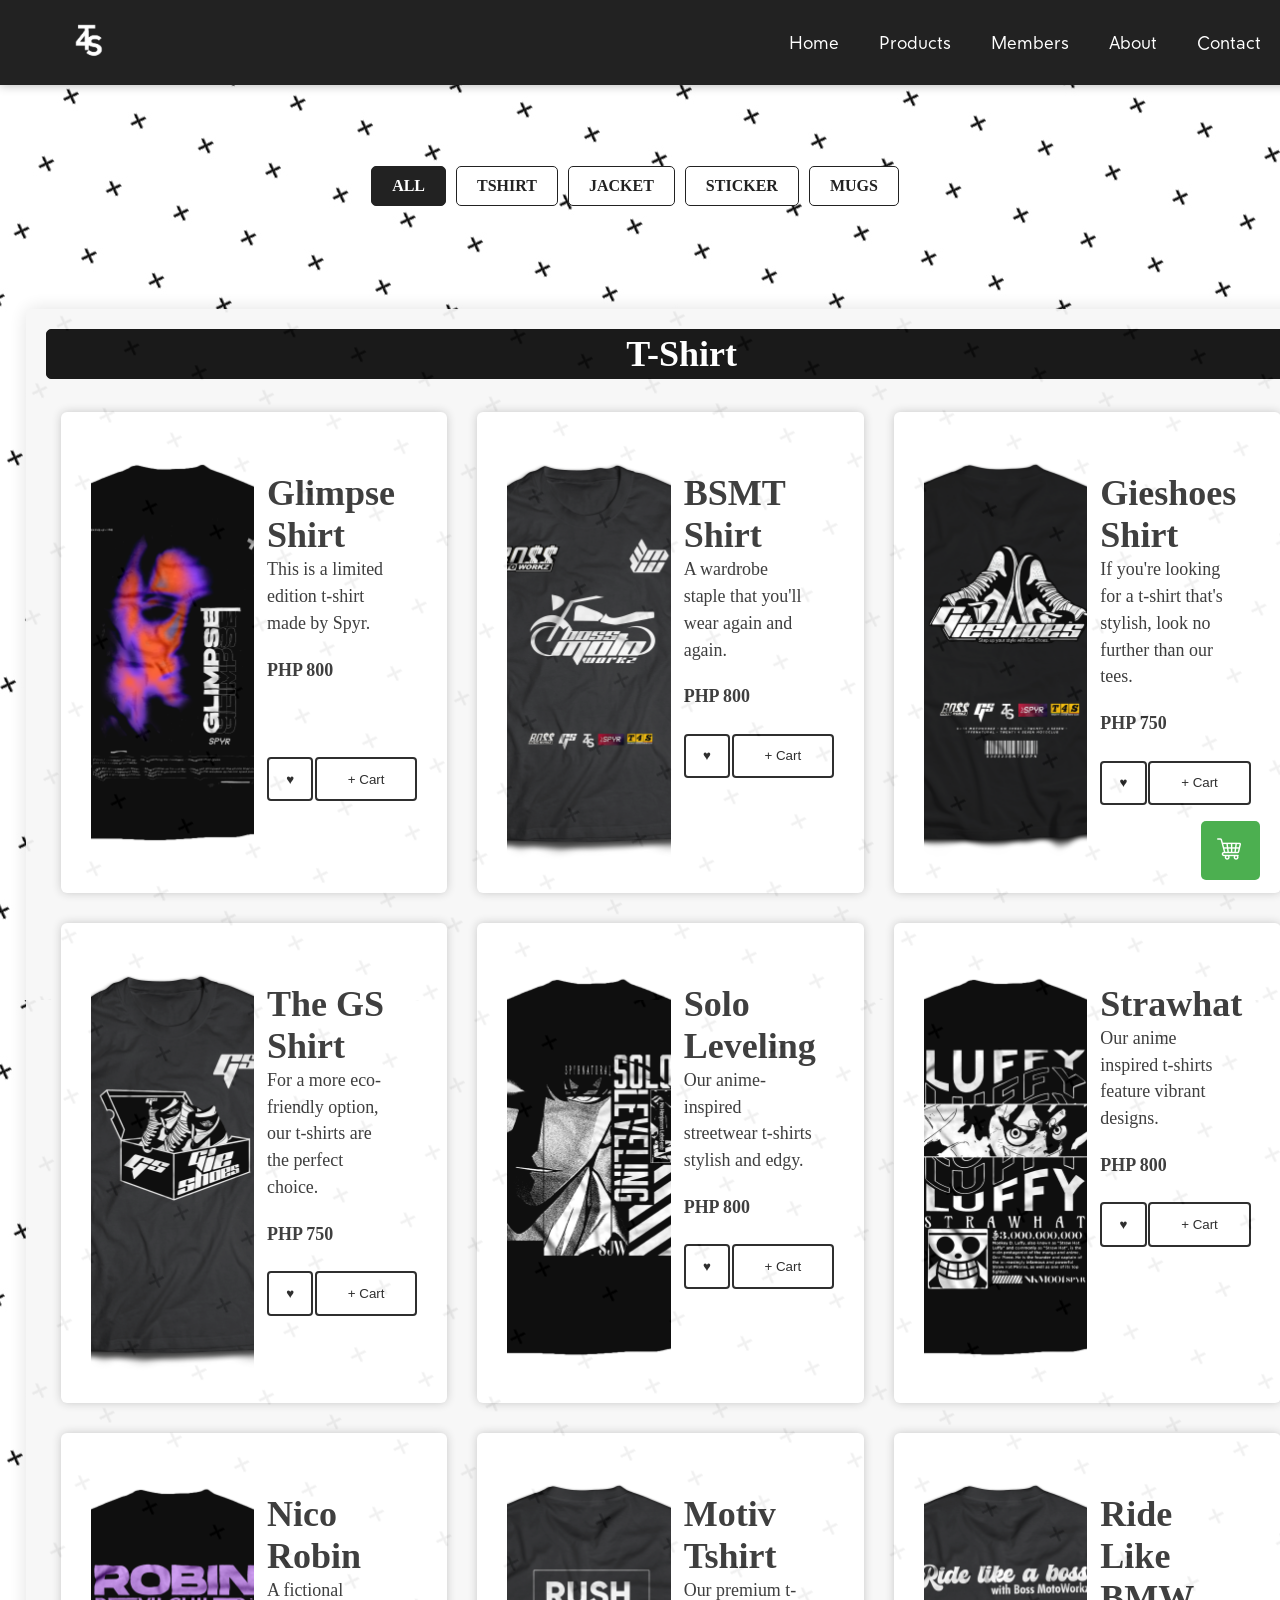
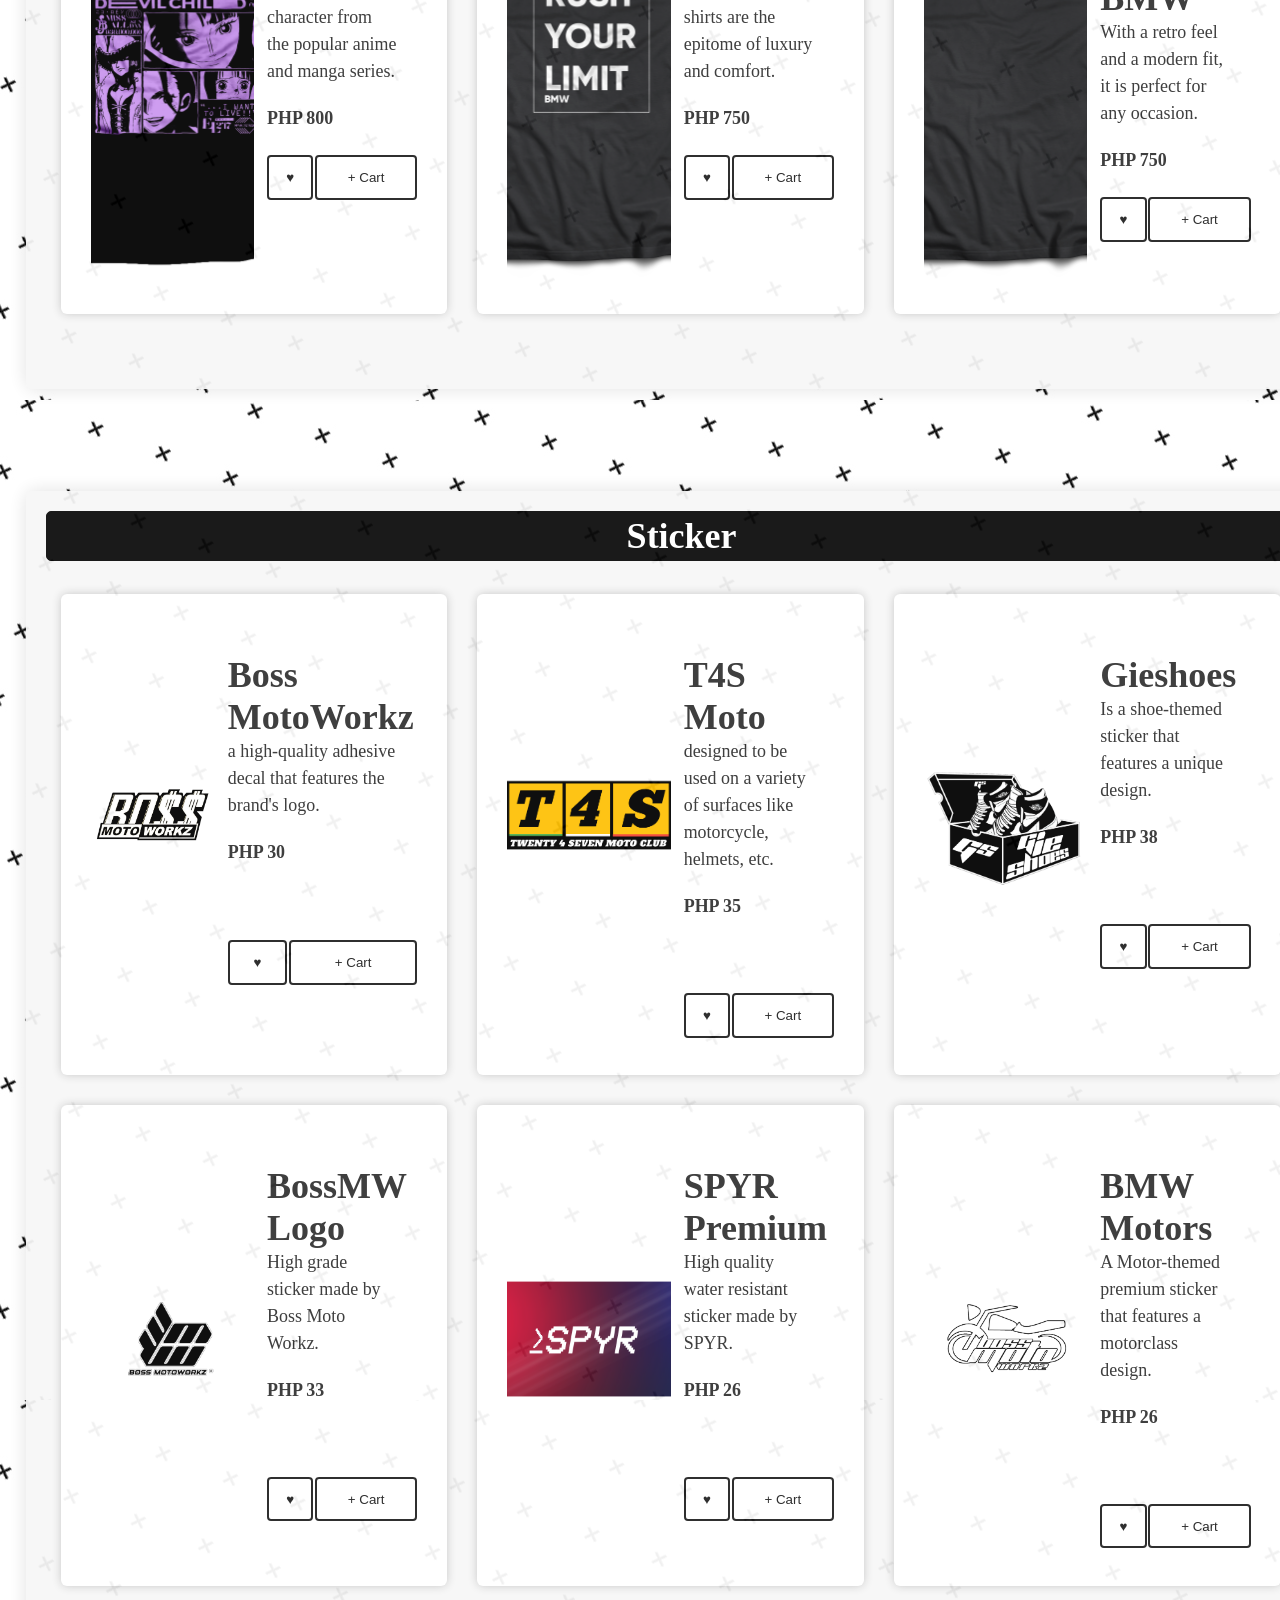
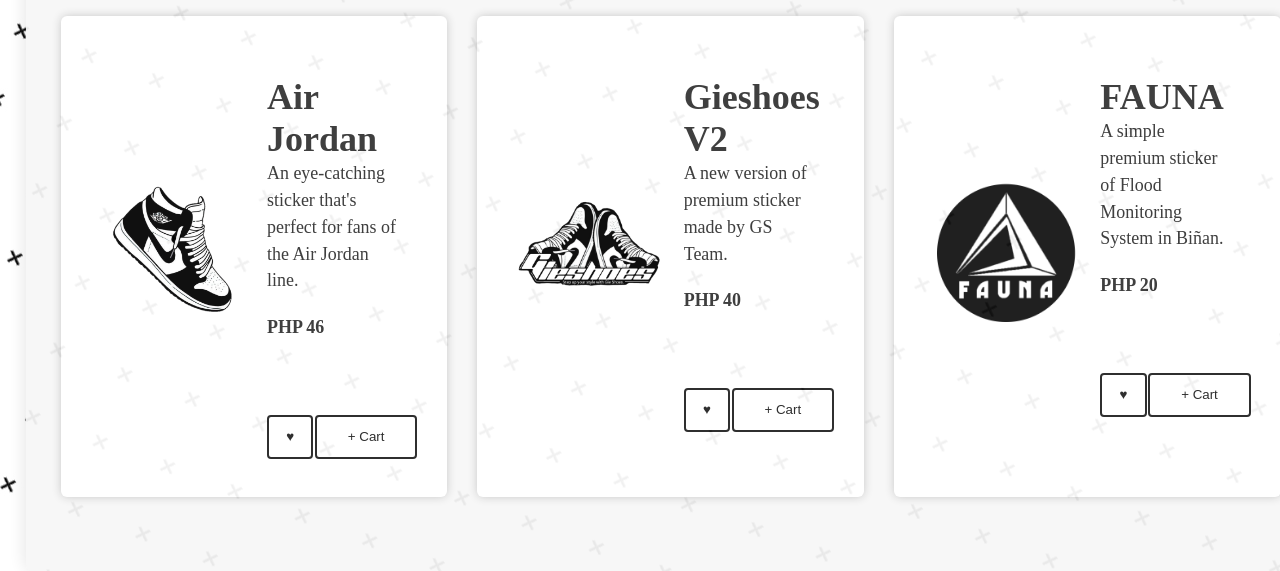
==== commit ce6b2acd: "Revert "refactor: add client-side ecommerce scaffold (products.json, js cart/…"" ====
--- a/product.html
+++ b/product.html
@@ -1,34 +1,1574 @@
-<!DOCTYPE html>
-<html>
-  <head>
-    <meta charset="UTF-8" />
-    <meta name="viewport" content="width=device-width, initial-scale=1.0" />
-    <title>T4S | Products</title>
-    <link rel="stylesheet" href="css/variables.css" />
-    <link rel="stylesheet" href="css/site.css" />
-  </head>
-  <body>
-    <nav class="container">
-      <div class="brand">
-        <img src="assets/1677894746750.png" alt="T4S" style="width:56px;height:56px" />
-      </div>
-      <div class="header-actions">
-        <input id="search-input" class="search" placeholder="Search products..." />
-        <button class="btn" onclick="location.href='checkout.html'">Checkout</button>
-      </div>
-    </nav>
-
-    <main class="container" style="margin-top:24px">
-      <h1>Products</h1>
-      <section id="products-grid" class="products-grid" aria-live="polite"></section>
-    </main>
-
-    <div class="cart-float">
-      <button class="cart-button" onclick="location.href='checkout.html'">Cart (<span id="cart-count">0</span>)</button>
-    </div>
-    <div id="site-toast"></div>
-
-    <script src="js/cart.js"></script>
-    <script src="js/products.js"></script>
-  </body>
-</html>
+<!DOCTYPE html>
+<html>
+  <head>
+    <meta charset="UTF-8" />
+    <meta name="viewport" content="width=device-width, initial-scale=1.0" />
+    <link rel="shortcut icon" type="image/x-icon" href="1677894746750.ico" />
+    <link
+      rel="stylesheet"
+      href="https://cdnjs.cloudflare.com/ajax/libs/animate.css/4.1.1/animate.min.css"
+    />
+    <title>T4S | Products</title>
+    <link rel="stylesheet" href="product.css" />
+  </head>
+
+  <body>
+    <nav>
+      <div class="logo animate__animated animate__fadeInDown">
+        <img src="assets/1677894746750.png" alt="" class="LogoMain" />
+      </div>
+      <div class="navbar animate__animated animate__fadeInRight" id="navbar">
+        <a href="index.html">Home</a>
+        <a href="product.html">Products</a>
+        <a href="#">Members</a>
+        <a href="#">About</a>
+        <a href="#">Contact</a>
+      </div>
+    </nav>
+    <div class="category-nav animate__animated animate__backInDown">
+      <a class="nav-btn active" href="#navbar">All</a>
+      <a class="nav-btn" href="#tshirt">Tshirt</a>
+      <a class="nav-btn">Jacket</a>
+      <a class="nav-btn" href="#sticker">Sticker</a>
+      <a class="nav-btn">Mugs</a>
+    </div>
+    <div class="bgcontainer">
+      <div class="maincontainer1" id="tshirt">
+        <div class="main1">
+          <h1 class="categoryh1">T-Shirt</h1>
+          <br />
+          <div class="row">
+            <div class="column">
+              <div class="productpic">
+                <img
+                  src="products/Glimpse MockUp_Back.png"
+                  alt=""
+                  class="productpic"
+                />
+              </div>
+              <div class="desc">
+                <div class="textNbtn">
+                  <div class="productText">
+                    <h1>Glimpse Shirt</h1>
+                    <p>This is a limited edition t-shirt made by Spyr.</p>
+                    <p class="price">PHP 800</p>
+                  </div>
+                  <div class="buttons">
+                    <button class="btn-H">&#x2665;</button>
+                    <button onclick="openPopup()" class="btn-M">+ Cart</button>
+                  </div>
+                </div>
+                <div id="popup" class="popup">
+                  <div class="popup-content">
+                    <span class="close" onclick="closePopup()">&times;</span>
+                    <h1>Glimpse Shirt</h1>
+                    <p>This is a limited edition t-shirt made by Spyr.</p>
+                    <br />
+                    <label for="color-select" class="textinfo">Color</label
+                    ><br />
+                    <select id="color-select" class="textbox1">
+                      <option value="">-Select-</option>
+                      <option value="">White</option>
+                      <option value="">Black</option>
+                      <option value="">Gray</option>
+                      <option value="">Yellow</option>
+                    </select>
+                    <br /><br /><label for="color-select" class="textinfo"
+                      >Sizes</label
+                    ><br />
+                    <select id="color-select" class="textbox1">
+                      <option value="">-Select-</option>
+                      <option value="">Small</option>
+                      <option value="">Medium</option>
+                      <option value="">Large</option>
+                      <option value="">XL</option>
+                    </select>
+                    <br /><br /><label class="textinfo">QTY</label><br />
+
+                    <input
+                      type="number"
+                      class="textboxs"
+                      id="number-input"
+                      value="0"
+                    />
+                    <button class="btn-l" onclick="decrement()">-</button>
+                    <button class="btn-l" onclick="increment()">+</button>
+
+                    <br /><br /><button
+                      type="submit"
+                      class="btn-r"
+                      id="addtocart"
+                    >
+                      Add to cart
+                    </button>
+                  </div>
+                </div>
+              </div>
+            </div>
+            <div class="column">
+              <div class="productpic">
+                <img src="products/BSMT.png" alt="" class="productpic" />
+              </div>
+              <div class="desc">
+                <div class="textNbtn">
+                  <div class="productText">
+                    <h1>BSMT Shirt</h1>
+                    <p>A wardrobe staple that you'll wear again and again.</p>
+                    <p class="price">PHP 800</p>
+                    <div class="buttons">
+                      <button class="btn-H">&#x2665;</button>
+                      <button onclick="openPopup1()" class="btn-M">
+                        + Cart
+                      </button>
+                    </div>
+                  </div>
+                </div>
+                <div id="popup1" class="popup">
+                  <div class="popup-content">
+                    <span class="close" onclick="closePopup1()">&times;</span>
+                    <h1>BSMT</h1>
+                    <p>A wardrobe staple that you'll wear again and again.</p>
+                    <br />
+                    <label for="color-select" class="textinfo">Color</label
+                    ><br />
+                    <select id="color-select" class="textbox1">
+                      <option value="">-Select-</option>
+                      <option value="">White</option>
+                      <option value="">Black</option>
+                      <option value="">Gray</option>
+                      <option value="">Yellow</option>
+                    </select>
+                    <br /><br /><label for="color-select" class="textinfo"
+                      >Sizes</label
+                    ><br />
+                    <select id="color-select" class="textbox1">
+                      <option value="">-Select-</option>
+                      <option value="">Small</option>
+                      <option value="">Medium</option>
+                      <option value="">Large</option>
+                      <option value="">XL</option>
+                    </select>
+                    <br /><br /><label class="textinfo">QTY</label><br />
+
+                    <input
+                      type="number"
+                      class="textboxs"
+                      id="number-input"
+                      value="0"
+                    />
+                    <button class="btn-l" onclick="decrement()">-</button>
+                    <button class="btn-l" onclick="increment()">+</button>
+
+                    <br /><br /><button
+                      type="submit"
+                      class="btn-r"
+                      id="addtocart"
+                    >
+                      Add to cart
+                    </button>
+                  </div>
+                </div>
+              </div>
+            </div>
+            <div class="column">
+              <div class="productpic">
+                <img
+                  src="products/DISLACEMENT MAP-Recovered.png"
+                  alt=""
+                  class="productpic"
+                />
+              </div>
+              <div class="desc">
+                <div class="textNbtn">
+                  <div class="productText">
+                    <h1>Gieshoes Shirt</h1>
+                    <p>
+                      If you're looking for a t-shirt that's stylish, look no
+                      further than our tees.
+                    </p>
+                    <p class="price">PHP 750</p>
+                    <div class="buttons">
+                      <button class="btn-H">&#x2665;</button>
+                      <button onclick="openPopup2()" class="btn-M">
+                        + Cart
+                      </button>
+                    </div>
+                  </div>
+                </div>
+                <div id="popup2" class="popup">
+                  <div class="popup-content">
+                    <span class="close" onclick="closePopup2()">&times;</span>
+                    <h1>Gieshoes Shirt</h1>
+                    <p>
+                      If you're looking for a t-shirt that's stylish, look no
+                      further than our tees.
+                    </p>
+                    <br />
+                    <label for="color-select" class="textinfo">Color</label
+                    ><br />
+                    <select id="color-select" class="textbox1">
+                      <option value="">-Select-</option>
+                      <option value="">White</option>
+                      <option value="">Black</option>
+                      <option value="">Gray</option>
+                      <option value="">Yellow</option>
+                    </select>
+                    <br /><br /><label for="color-select" class="textinfo"
+                      >Sizes</label
+                    ><br />
+                    <select id="color-select" class="textbox1">
+                      <option value="">-Select-</option>
+                      <option value="">Small</option>
+                      <option value="">Medium</option>
+                      <option value="">Large</option>
+                      <option value="">XL</option>
+                    </select>
+                    <br /><br /><label class="textinfo">QTY</label><br />
+
+                    <input
+                      type="number"
+                      class="textboxs"
+                      id="number-input"
+                      value="0"
+                    />
+                    <button class="btn-l" onclick="decrement()">-</button>
+                    <button class="btn-l" onclick="increment()">+</button>
+
+                    <br /><br /><button
+                      type="submit"
+                      class="btn-r"
+                      id="addtocart"
+                    >
+                      Add to cart
+                    </button>
+                  </div>
+                </div>
+              </div>
+            </div>
+          </div>
+          <div class="row">
+            <div class="column">
+              <div class="productpic">
+                <img src="products/GS.png" alt="" class="productpic" />
+              </div>
+              <div class="desc">
+                <div class="textNbtn">
+                  <div class="productText">
+                    <h1>The GS Shirt</h1>
+                    <p>
+                      For a more eco-friendly option, our t-shirts are the
+                      perfect choice.
+                    </p>
+                    <p class="price">PHP 750</p>
+                    <div class="buttons">
+                      <button class="btn-H">&#x2665;</button>
+                      <button onclick="openPopup3()" class="btn-M">
+                        + Cart
+                      </button>
+                    </div>
+                  </div>
+                </div>
+                <div id="popup3" class="popup">
+                  <div class="popup-content">
+                    <span class="close" onclick="closePopup3()">&times;</span>
+                    <h1>The GS Shirt</h1>
+                    <p>
+                      For a more eco-friendly option, our t-shirts are the
+                      perfect choice.
+                    </p>
+                    <br />
+                    <label for="color-select" class="textinfo">Color</label
+                    ><br />
+                    <select id="color-select" class="textbox1">
+                      <option value="">-Select-</option>
+                      <option value="">White</option>
+                      <option value="">Black</option>
+                      <option value="">Gray</option>
+                      <option value="">Yellow</option>
+                    </select>
+                    <br /><br /><label for="color-select" class="textinfo"
+                      >Sizes</label
+                    ><br />
+                    <select id="color-select" class="textbox1">
+                      <option value="">-Select-</option>
+                      <option value="">Small</option>
+                      <option value="">Medium</option>
+                      <option value="">Large</option>
+                      <option value="">XL</option>
+                    </select>
+                    <br /><br /><label class="textinfo">QTY</label><br />
+
+                    <input
+                      type="number"
+                      class="textboxs"
+                      id="number-input"
+                      value="0"
+                    />
+                    <button class="btn-l" onclick="decrement()">-</button>
+                    <button class="btn-l" onclick="increment()">+</button>
+
+                    <br /><br /><button
+                      type="submit"
+                      class="btn-r"
+                      id="addtocart"
+                    >
+                      Add to cart
+                    </button>
+                  </div>
+                </div>
+              </div>
+            </div>
+            <div class="column">
+              <div class="productpic">
+                <img src="products/Solo.png" alt="" class="productpic" />
+              </div>
+              <div class="desc">
+                <div class="textNbtn">
+                  <div class="productText">
+                    <h1>Solo Leveling</h1>
+                    <p>
+                      Our anime-inspired streetwear t-shirts stylish and edgy.
+                    </p>
+                    <p class="price">PHP 800</p>
+                    <div class="buttons">
+                      <button class="btn-H">&#x2665;</button>
+                      <button onclick="openPopup4()" class="btn-M">
+                        + Cart
+                      </button>
+                    </div>
+                  </div>
+                </div>
+                <div id="popup4" class="popup">
+                  <div class="popup-content">
+                    <span class="close" onclick="closePopup4()">&times;</span>
+                    <h1>Solo Leveling</h1>
+                    <p>
+                      Our anime-inspired streetwear t-shirts stylish and edgy.
+                    </p>
+                    <br />
+                    <label for="color-select" class="textinfo">Color</label
+                    ><br />
+                    <select id="color-select" class="textbox1">
+                      <option value="">-Select-</option>
+                      <option value="">White</option>
+                      <option value="">Black</option>
+                      <option value="">Gray</option>
+                      <option value="">Yellow</option>
+                    </select>
+                    <br /><br /><label for="color-select" class="textinfo"
+                      >Sizes</label
+                    ><br />
+                    <select id="color-select" class="textbox1">
+                      <option value="">-Select-</option>
+                      <option value="">Small</option>
+                      <option value="">Medium</option>
+                      <option value="">Large</option>
+                      <option value="">XL</option>
+                    </select>
+                    <br /><br /><label class="textinfo">QTY</label><br />
+
+                    <input
+                      type="number"
+                      class="textboxs"
+                      id="number-input"
+                      value="0"
+                    />
+                    <button class="btn-l" onclick="decrement()">-</button>
+                    <button class="btn-l" onclick="increment()">+</button>
+
+                    <br /><br /><button
+                      type="submit"
+                      class="btn-r"
+                      id="addtocart"
+                    >
+                      Add to cart
+                    </button>
+                  </div>
+                </div>
+              </div>
+            </div>
+            <div class="column">
+              <div class="productpic">
+                <img src="products/TRY.png" alt="" class="productpic" />
+              </div>
+              <div class="desc">
+                <div class="textNbtn">
+                  <div class="productText">
+                    <h1>Strawhat</h1>
+                    <p>Our anime inspired t-shirts feature vibrant designs.</p>
+                    <p class="price">PHP 800</p>
+                    <div class="buttons">
+                      <button class="btn-H">&#x2665;</button>
+                      <button onclick="openPopup5()" class="btn-M">
+                        + Cart
+                      </button>
+                    </div>
+                  </div>
+                </div>
+                <div id="popup5" class="popup">
+                  <div class="popup-content">
+                    <span class="close" onclick="closePopup5()">&times;</span>
+                    <h1>Strawhat</h1>
+                    <p>Our anime inspired t-shirts feature vibrant designs.</p>
+                    <br />
+                    <label for="color-select" class="textinfo">Color</label
+                    ><br />
+                    <select id="color-select" class="textbox1">
+                      <option value="">-Select-</option>
+                      <option value="">White</option>
+                      <option value="">Black</option>
+                      <option value="">Gray</option>
+                      <option value="">Yellow</option>
+                    </select>
+                    <br /><br /><label for="color-select" class="textinfo"
+                      >Sizes</label
+                    ><br />
+                    <select id="color-select" class="textbox1">
+                      <option value="">-Select-</option>
+                      <option value="">Small</option>
+                      <option value="">Medium</option>
+                      <option value="">Large</option>
+                      <option value="">XL</option>
+                    </select>
+                    <br /><br /><label class="textinfo">QTY</label><br />
+
+                    <input
+                      type="number"
+                      class="textboxs"
+                      id="number-input"
+                      value="0"
+                    />
+                    <button class="btn-l" onclick="decrement()">-</button>
+                    <button class="btn-l" onclick="increment()">+</button>
+
+                    <br /><br /><button
+                      type="submit"
+                      class="btn-r"
+                      id="addtocart"
+                    >
+                      Add to cart
+                    </button>
+                  </div>
+                </div>
+              </div>
+            </div>
+          </div>
+          <div class="row">
+            <div class="column">
+              <div class="productpic">
+                <img
+                  src="products/T-Shirt MockUp_Back.png"
+                  alt=""
+                  class="productpic"
+                />
+              </div>
+              <div class="desc">
+                <div class="textNbtn">
+                  <div class="productText">
+                    <h1>Nico Robin</h1>
+                    <p>
+                      A fictional character from the popular anime and manga
+                      series.
+                    </p>
+                    <p class="price">PHP 800</p>
+                    <div class="buttons">
+                      <button class="btn-H">&#x2665;</button>
+                      <button onclick="openPopup6()" class="btn-M">
+                        + Cart
+                      </button>
+                    </div>
+                  </div>
+                </div>
+                <div id="popup6" class="popup">
+                  <div class="popup-content">
+                    <span class="close" onclick="closePopup6()">&times;</span>
+                    <h1>Nico Robin</h1>
+                    <p>
+                      A fictional character from the popular anime and manga
+                      series.
+                    </p>
+                    <br />
+                    <label for="color-select" class="textinfo">Color</label
+                    ><br />
+                    <select id="color-select" class="textbox1">
+                      <option value="">-Select-</option>
+                      <option value="">White</option>
+                      <option value="">Black</option>
+                      <option value="">Gray</option>
+                      <option value="">Yellow</option>
+                    </select>
+                    <br /><br /><label for="color-select" class="textinfo"
+                      >Sizes</label
+                    ><br />
+                    <select id="color-select" class="textbox1">
+                      <option value="">-Select-</option>
+                      <option value="">Small</option>
+                      <option value="">Medium</option>
+                      <option value="">Large</option>
+                      <option value="">XL</option>
+                    </select>
+                    <br /><br /><label class="textinfo">QTY</label><br />
+
+                    <input
+                      type="number"
+                      class="textboxs"
+                      id="number-input"
+                      value="0"
+                    />
+                    <button class="btn-l" onclick="decrement()">-</button>
+                    <button class="btn-l" onclick="increment()">+</button>
+
+                    <br /><br /><button
+                      type="submit"
+                      class="btn-r"
+                      id="addtocart"
+                    >
+                      Add to cart
+                    </button>
+                  </div>
+                </div>
+              </div>
+            </div>
+
+            <div class="column">
+              <div class="productpic">
+                <img src="products/Rush.png" alt="" class="productpic" />
+              </div>
+              <div class="desc">
+                <div class="textNbtn">
+                  <div class="productText">
+                    <h1>Motiv Tshirt</h1>
+                    <p>
+                      Our premium t-shirts are the epitome of luxury and
+                      comfort.
+                    </p>
+                    <p class="price">PHP 750</p>
+                    <div class="buttons">
+                      <button class="btn-H">&#x2665;</button>
+                      <button onclick="openPopup7()" class="btn-M">
+                        + Cart
+                      </button>
+                    </div>
+                  </div>
+                </div>
+                <div id="popup7" class="popup">
+                  <div class="popup-content">
+                    <span class="close" onclick="closePopup7()">&times;</span>
+                    <h1>Motiv Tshirt</h1>
+                    <p>
+                      Our premium t-shirts are the epitome of luxury and
+                      comfort.
+                    </p>
+                    <br />
+                    <label for="color-select" class="textinfo">Color</label
+                    ><br />
+                    <select id="color-select" class="textbox1">
+                      <option value="">-Select-</option>
+                      <option value="">White</option>
+                      <option value="">Black</option>
+                      <option value="">Gray</option>
+                      <option value="">Yellow</option>
+                    </select>
+                    <br /><br /><label for="color-select" class="textinfo"
+                      >Sizes</label
+                    ><br />
+                    <select id="color-select" class="textbox1">
+                      <option value="">-Select-</option>
+                      <option value="">Small</option>
+                      <option value="">Medium</option>
+                      <option value="">Large</option>
+                      <option value="">XL</option>
+                    </select>
+                    <br /><br /><label class="textinfo">QTY</label><br />
+
+                    <input
+                      type="number"
+                      class="textboxs"
+                      id="number-input"
+                      value="0"
+                    />
+                    <button class="btn-l" onclick="decrement()">-</button>
+                    <button class="btn-l" onclick="increment()">+</button>
+
+                    <br /><br /><button
+                      type="submit"
+                      class="btn-r"
+                      id="addtocart"
+                    >
+                      Add to cart
+                    </button>
+                  </div>
+                </div>
+              </div>
+            </div>
+            <div class="column">
+              <div class="productpic">
+                <img src="products/ride.png" alt="" class="productpic" />
+              </div>
+              <div class="desc">
+                <div class="textNbtn">
+                  <div class="productText">
+                    <h1>Ride Like BMW</h1>
+                    <p>
+                      With a retro feel and a modern fit, it is perfect for any
+                      occasion.
+                    </p>
+                    <p class="price">PHP 750</p>
+                    <div class="buttons">
+                      <button class="btn-H">&#x2665;</button>
+                      <button onclick="openPopup8()" class="btn-M">
+                        + Cart
+                      </button>
+                    </div>
+                  </div>
+                </div>
+                <div id="popup8" class="popup">
+                  <div class="popup-content">
+                    <span class="close" onclick="closePopup8()">&times;</span>
+                    <h1>Ride Like BMW</h1>
+                    <p>
+                      With a retro feel and a modern fit, it is perfect for any
+                      occasion.
+                    </p>
+                    <br />
+                    <label for="color-select" class="textinfo">Color</label
+                    ><br />
+                    <select id="color-select" class="textbox1">
+                      <option value="">-Select-</option>
+                      <option value="">White</option>
+                      <option value="">Black</option>
+                      <option value="">Gray</option>
+                      <option value="">Yellow</option>
+                    </select>
+                    <br /><br /><label for="color-select" class="textinfo"
+                      >Sizes</label
+                    ><br />
+                    <select id="color-select" class="textbox1">
+                      <option value="">-Select-</option>
+                      <option value="">Small</option>
+                      <option value="">Medium</option>
+                      <option value="">Large</option>
+                      <option value="">XL</option>
+                    </select>
+                    <br /><br /><label class="textinfo">QTY</label><br />
+
+                    <input
+                      type="number"
+                      class="textboxs"
+                      id="number-input"
+                      value="0"
+                    />
+                    <button class="btn-l" onclick="decrement()">-</button>
+                    <button class="btn-l" onclick="increment()">+</button>
+
+                    <br /><br /><button
+                      type="submit"
+                      class="btn-r"
+                      id="addtocart"
+                    >
+                      Add to cart
+                    </button>
+                  </div>
+                </div>
+              </div>
+            </div>
+          </div>
+        </div>
+      </div>
+
+      <div class="maincontainer1" id="sticker">
+        <div class="main1">
+          <h1 class="categoryh1">Sticker</h1>
+          <br />
+          <div class="row">
+            <div class="column">
+              <div class="productpic2">
+                <img
+                  src="assets/1676204099087.png"
+                  alt=""
+                  class="productpic2"
+                />
+              </div>
+              <div class="desc">
+                <div class="textNbtn">
+                  <div class="productText">
+                    <h1>Boss MotoWorkz</h1>
+                    <p>
+                      a high-quality adhesive decal that features the brand's
+                      logo.
+                    </p>
+                    <p class="price">PHP 30</p>
+                  </div>
+                  <div class="buttons">
+                    <button class="btn-H">&#x2665;</button>
+                    <button onclick="openPopupa1()" class="btn-M">
+                      + Cart
+                    </button>
+                  </div>
+                </div>
+                <div id="popupa1" class="popup">
+                  <div class="popup-content">
+                    <span class="close" onclick="closePopupa1()">&times;</span>
+                    <h1>Boss MotoWorkz</h1>
+                    <p>
+                      a high-quality adhesive decal that features the brand's
+                      logo.
+                    </p>
+                    <br />
+                    <label for="color-select" class="textinfo">Color</label
+                    ><br />
+                    <select id="color-select" class="textbox1">
+                      <option value="">-Select-</option>
+                      <option value="">White</option>
+                      <option value="">Black</option>
+                      <option value="">Gray</option>
+                      <option value="">Yellow</option>
+                    </select>
+                    <br /><br /><label for="color-select" class="textinfo"
+                      >Sizes</label
+                    ><br />
+                    <select id="color-select" class="textbox1">
+                      <option value="">-Select-</option>
+                      <option value="">Small</option>
+                      <option value="">Medium</option>
+                      <option value="">Large</option>
+                      <option value="">XL</option>
+                    </select>
+                    <br /><br /><label class="textinfo">QTY</label><br />
+
+                    <input
+                      type="number"
+                      class="textboxs"
+                      id="number-input"
+                      value="0"
+                    />
+                    <button class="btn-l" onclick="decrement()">-</button>
+                    <button class="btn-l" onclick="increment()">+</button>
+
+                    <br /><br /><button
+                      type="submit"
+                      class="btn-r"
+                      id="addtocart"
+                    >
+                      Add to cart
+                    </button>
+                  </div>
+                </div>
+              </div>
+            </div>
+            <div class="column">
+              <div class="productpic2">
+                <img
+                  src="assets/1677481367802.png"
+                  alt=""
+                  class="productpic2"
+                />
+              </div>
+              <div class="desc">
+                <div class="textNbtn">
+                  <div class="productText">
+                    <h1>T4S Moto</h1>
+                    <p>
+                      designed to be used on a variety of surfaces like
+                      motorcycle, helmets, etc.
+                    </p>
+                    <p class="price">PHP 35</p>
+                  </div>
+                  <div class="buttons">
+                    <button class="btn-H">&#x2665;</button>
+                    <button onclick="openPopupa2()" class="btn-M">
+                      + Cart
+                    </button>
+                  </div>
+                </div>
+                <div id="popupa2" class="popup">
+                  <div class="popup-content">
+                    <span class="close" onclick="closePopupa2()">&times;</span>
+                    <h1>T4S Moto</h1>
+                    <p>
+                      designed to be used on a variety of surfaces like
+                      motorcycle, helmets, etc.
+                    </p>
+                    <br />
+                    <label for="color-select" class="textinfo">Color</label
+                    ><br />
+                    <select id="color-select" class="textbox1">
+                      <option value="">-Select-</option>
+                      <option value="">White</option>
+                      <option value="">Black</option>
+                      <option value="">Gray</option>
+                      <option value="">Yellow</option>
+                    </select>
+                    <br /><br /><label for="color-select" class="textinfo"
+                      >Sizes</label
+                    ><br />
+                    <select id="color-select" class="textbox1">
+                      <option value="">-Select-</option>
+                      <option value="">Small</option>
+                      <option value="">Medium</option>
+                      <option value="">Large</option>
+                      <option value="">XL</option>
+                    </select>
+                    <br /><br /><label class="textinfo">QTY</label><br />
+
+                    <input
+                      type="number"
+                      class="textboxs"
+                      id="number-input"
+                      value="0"
+                    />
+                    <button class="btn-l" onclick="decrement()">-</button>
+                    <button class="btn-l" onclick="increment()">+</button>
+
+                    <br /><br /><button
+                      type="submit"
+                      class="btn-r"
+                      id="addtocart"
+                    >
+                      Add to cart
+                    </button>
+                  </div>
+                </div>
+              </div>
+            </div>
+            <div class="column">
+              <div class="productpic2">
+                <img
+                  src="assets/1677989323953.png"
+                  alt=""
+                  class="productpic2"
+                />
+              </div>
+              <div class="desc">
+                <div class="textNbtn">
+                  <div class="productText">
+                    <h1>Gieshoes</h1>
+                    <p>
+                      Is a shoe-themed sticker that features a unique design.
+                    </p>
+                    <p class="price">PHP 38</p>
+                  </div>
+                  <div class="buttons">
+                    <button class="btn-H">&#x2665;</button>
+                    <button onclick="openPopupa3()" class="btn-M">
+                      + Cart
+                    </button>
+                  </div>
+                </div>
+                <div id="popupa3" class="popup">
+                  <div class="popup-content">
+                    <span class="close" onclick="closePopupa3()">&times;</span>
+                    <h1>Gieshoes</h1>
+                    <p>
+                      Is a shoe-themed sticker that features a unique design.
+                    </p>
+                    <br />
+                    <label for="color-select" class="textinfo">Color</label
+                    ><br />
+                    <select id="color-select" class="textbox1">
+                      <option value="">-Select-</option>
+                      <option value="">White</option>
+                      <option value="">Black</option>
+                      <option value="">Gray</option>
+                      <option value="">Yellow</option>
+                    </select>
+                    <br /><br /><label for="color-select" class="textinfo"
+                      >Sizes</label
+                    ><br />
+                    <select id="color-select" class="textbox1">
+                      <option value="">-Select-</option>
+                      <option value="">Small</option>
+                      <option value="">Medium</option>
+                      <option value="">Large</option>
+                      <option value="">XL</option>
+                    </select>
+                    <br /><br /><label class="textinfo">QTY</label><br />
+
+                    <input
+                      type="number"
+                      class="textboxs"
+                      id="number-input"
+                      value="0"
+                    />
+                    <button class="btn-l" onclick="decrement()">-</button>
+                    <button class="btn-l" onclick="increment()">+</button>
+
+                    <br /><br /><button
+                      type="submit"
+                      class="btn-r"
+                      id="addtocart"
+                    >
+                      Add to cart
+                    </button>
+                  </div>
+                </div>
+              </div>
+            </div>
+          </div>
+          <div class="row">
+            <div class="column">
+              <div class="productpic2">
+                <img
+                  src="assets/1678145878978.png"
+                  alt=""
+                  class="productpic2"
+                />
+              </div>
+              <div class="desc">
+                <div class="textNbtn">
+                  <div class="productText">
+                    <h1>BossMW Logo</h1>
+                    <p>High grade sticker made by Boss Moto Workz.</p>
+                    <p class="price">PHP 33</p>
+                  </div>
+                  <div class="buttons">
+                    <button class="btn-H">&#x2665;</button>
+                    <button onclick="openPopupa4()" class="btn-M">
+                      + Cart
+                    </button>
+                  </div>
+                </div>
+                <div id="popupa4" class="popup">
+                  <div class="popup-content">
+                    <span class="close" onclick="closePopupa4()">&times;</span>
+                    <h1>BossMW Logo</h1>
+                    <p>High grade sticker made by Boss Moto Workz.</p>
+                    <br />
+                    <label for="color-select" class="textinfo">Color</label
+                    ><br />
+                    <select id="color-select" class="textbox1">
+                      <option value="">-Select-</option>
+                      <option value="">White</option>
+                      <option value="">Black</option>
+                      <option value="">Gray</option>
+                      <option value="">Yellow</option>
+                    </select>
+                    <br /><br /><label for="color-select" class="textinfo"
+                      >Sizes</label
+                    ><br />
+                    <select id="color-select" class="textbox1">
+                      <option value="">-Select-</option>
+                      <option value="">Small</option>
+                      <option value="">Medium</option>
+                      <option value="">Large</option>
+                      <option value="">XL</option>
+                    </select>
+                    <br /><br /><label class="textinfo">QTY</label><br />
+
+                    <input
+                      type="number"
+                      class="textboxs"
+                      id="number-input"
+                      value="0"
+                    />
+                    <button class="btn-l" onclick="decrement()">-</button>
+                    <button class="btn-l" onclick="increment()">+</button>
+
+                    <br /><br /><button
+                      type="submit"
+                      class="btn-r"
+                      id="addtocart"
+                    >
+                      Add to cart
+                    </button>
+                  </div>
+                </div>
+              </div>
+            </div>
+            <div class="column">
+              <div class="productpic2">
+                <img src="assets/Spyr.png" alt="" class="productpic2" />
+              </div>
+              <div class="desc">
+                <div class="textNbtn">
+                  <div class="productText">
+                    <h1>SPYR Premium</h1>
+                    <p>High quality water resistant sticker made by SPYR.</p>
+                    <p class="price">PHP 26</p>
+                  </div>
+                  <div class="buttons">
+                    <button class="btn-H">&#x2665;</button>
+                    <button onclick="openPopupa5()" class="btn-M">
+                      + Cart
+                    </button>
+                  </div>
+                </div>
+                <div id="popupa5" class="popup">
+                  <div class="popup-content">
+                    <span class="close" onclick="closePopupa5()">&times;</span>
+                    <h1>SPYR Premium</h1>
+                    <p>High quality water resistant sticker made by SPYR.</p>
+                    <br />
+                    <label for="color-select" class="textinfo">Color</label
+                    ><br />
+                    <select id="color-select" class="textbox1">
+                      <option value="">-Select-</option>
+                      <option value="">White</option>
+                      <option value="">Black</option>
+                      <option value="">Gray</option>
+                      <option value="">Yellow</option>
+                    </select>
+                    <br /><br /><label for="color-select" class="textinfo"
+                      >Sizes</label
+                    ><br />
+                    <select id="color-select" class="textbox1">
+                      <option value="">-Select-</option>
+                      <option value="">Small</option>
+                      <option value="">Medium</option>
+                      <option value="">Large</option>
+                      <option value="">XL</option>
+                    </select>
+                    <br /><br /><label class="textinfo">QTY</label><br />
+
+                    <input
+                      type="number"
+                      class="textboxs"
+                      id="number-input"
+                      value="0"
+                    />
+                    <button class="btn-l" onclick="decrement()">-</button>
+                    <button class="btn-l" onclick="increment()">+</button>
+
+                    <br /><br /><button
+                      type="submit"
+                      class="btn-r"
+                      id="addtocart"
+                    >
+                      Add to cart
+                    </button>
+                  </div>
+                </div>
+              </div>
+            </div>
+            <div class="column">
+              <div class="productpic2">
+                <img
+                  src="assets/1677993587254.png"
+                  alt=""
+                  class="productpic2"
+                />
+              </div>
+              <div class="desc">
+                <div class="textNbtn">
+                  <div class="productText">
+                    <h1>BMW Motors</h1>
+                    <p>
+                      A Motor-themed premium sticker that features a motorclass
+                      design.
+                    </p>
+                    <p class="price">PHP 26</p>
+                  </div>
+                  <div class="buttons">
+                    <button class="btn-H">&#x2665;</button>
+                    <button onclick="openPopupa6()" class="btn-M">
+                      + Cart
+                    </button>
+                  </div>
+                </div>
+                <div id="popupa6" class="popup">
+                  <div class="popup-content">
+                    <span class="close" onclick="closePopupa6()">&times;</span>
+                    <h1>BMW Motors</h1>
+                    <p>
+                      A Motor-themed premium sticker that features a motorclass
+                      design.
+                    </p>
+                    <br />
+                    <label for="color-select" class="textinfo">Color</label
+                    ><br />
+                    <select id="color-select" class="textbox1">
+                      <option value="">-Select-</option>
+                      <option value="">White</option>
+                      <option value="">Black</option>
+                      <option value="">Gray</option>
+                      <option value="">Yellow</option>
+                    </select>
+                    <br /><br /><label for="color-select" class="textinfo"
+                      >Sizes</label
+                    ><br />
+                    <select id="color-select" class="textbox1">
+                      <option value="">-Select-</option>
+                      <option value="">Small</option>
+                      <option value="">Medium</option>
+                      <option value="">Large</option>
+                      <option value="">XL</option>
+                    </select>
+                    <br /><br /><label class="textinfo">QTY</label><br />
+
+                    <input
+                      type="number"
+                      class="textboxs"
+                      id="number-input"
+                      value="0"
+                    />
+                    <button class="btn-l" onclick="decrement()">-</button>
+                    <button class="btn-l" onclick="increment()">+</button>
+
+                    <br /><br /><button
+                      type="submit"
+                      class="btn-r"
+                      id="addtocart"
+                    >
+                      Add to cart
+                    </button>
+                  </div>
+                </div>
+              </div>
+            </div>
+          </div>
+          <div class="row">
+            <div class="column">
+              <div class="productpic2">
+                <img
+                  src="assets/1677891793917.png"
+                  alt=""
+                  class="productpic2"
+                />
+              </div>
+              <div class="desc">
+                <div class="textNbtn">
+                  <div class="productText">
+                    <h1>Air Jordan</h1>
+                    <p>
+                      An eye-catching sticker that's perfect for fans of the Air
+                      Jordan line.
+                    </p>
+                    <p class="price">PHP 46</p>
+                  </div>
+                  <div class="buttons">
+                    <button class="btn-H">&#x2665;</button>
+                    <button onclick="openPopupa7()" class="btn-M">
+                      + Cart
+                    </button>
+                  </div>
+                </div>
+                <div id="popupa7" class="popup">
+                  <div class="popup-content">
+                    <span class="close" onclick="closePopupa7()">&times;</span>
+                    <h1>Air Jordan</h1>
+                    <p>
+                      An eye-catching sticker that's perfect for fans of the Air
+                      Jordan line.
+                    </p>
+                    <br />
+                    <label for="color-select" class="textinfo">Color</label
+                    ><br />
+                    <select id="color-select" class="textbox1">
+                      <option value="">-Select-</option>
+                      <option value="">White</option>
+                      <option value="">Black</option>
+                      <option value="">Gray</option>
+                      <option value="">Yellow</option>
+                    </select>
+                    <br /><br /><label for="color-select" class="textinfo"
+                      >Sizes</label
+                    ><br />
+                    <select id="color-select" class="textbox1">
+                      <option value="">-Select-</option>
+                      <option value="">Small</option>
+                      <option value="">Medium</option>
+                      <option value="">Large</option>
+                      <option value="">XL</option>
+                    </select>
+                    <br /><br /><label class="textinfo">QTY</label><br />
+
+                    <input
+                      type="number"
+                      class="textboxs"
+                      id="number-input"
+                      value="0"
+                    />
+                    <button class="btn-l" onclick="decrement()">-</button>
+                    <button class="btn-l" onclick="increment()">+</button>
+
+                    <br /><br /><button
+                      type="submit"
+                      class="btn-r"
+                      id="addtocart"
+                    >
+                      Add to cart
+                    </button>
+                  </div>
+                </div>
+              </div>
+            </div>
+            <div class="column">
+              <div class="productpic2">
+                <img
+                  src="assets/1677897780822.png"
+                  alt=""
+                  class="productpic2"
+                />
+              </div>
+              <div class="desc">
+                <div class="textNbtn">
+                  <div class="productText">
+                    <h1>Gieshoes V2</h1>
+                    <p>A new version of premium sticker made by GS Team.</p>
+                    <p class="price">PHP 40</p>
+                  </div>
+                  <div class="buttons">
+                    <button class="btn-H">&#x2665;</button>
+                    <button onclick="openPopupa8()" class="btn-M">
+                      + Cart
+                    </button>
+                  </div>
+                </div>
+                <div id="popupa8" class="popup">
+                  <div class="popup-content">
+                    <span class="close" onclick="closePopupa8()">&times;</span>
+                    <h1>Gieshoes V2</h1>
+                    <p>A new version of premium sticker made by GS Team.</p>
+                    <br />
+                    <label for="color-select" class="textinfo">Color</label
+                    ><br />
+                    <select id="color-select" class="textbox1">
+                      <option value="">-Select-</option>
+                      <option value="">White</option>
+                      <option value="">Black</option>
+                      <option value="">Gray</option>
+                      <option value="">Yellow</option>
+                    </select>
+                    <br /><br /><label for="color-select" class="textinfo"
+                      >Sizes</label
+                    ><br />
+                    <select id="color-select" class="textbox1">
+                      <option value="">-Select-</option>
+                      <option value="">Small</option>
+                      <option value="">Medium</option>
+                      <option value="">Large</option>
+                      <option value="">XL</option>
+                    </select>
+                    <br /><br /><label class="textinfo">QTY</label><br />
+
+                    <input
+                      type="number"
+                      class="textboxs"
+                      id="number-input"
+                      value="0"
+                    />
+                    <button class="btn-l" onclick="decrement()">-</button>
+                    <button class="btn-l" onclick="increment()">+</button>
+
+                    <br /><br /><button
+                      type="submit"
+                      class="btn-r"
+                      id="addtocart"
+                    >
+                      Add to cart
+                    </button>
+                  </div>
+                </div>
+              </div>
+            </div>
+            <div class="column">
+              <div class="productpic2">
+                <img src="assets/fauna.png" alt="" class="productpic2" />
+              </div>
+              <div class="desc">
+                <div class="textNbtn">
+                  <div class="productText">
+                    <h1>FAUNA</h1>
+                    <p>
+                      A simple premium sticker of Flood Monitoring System in
+                      Biñan.
+                    </p>
+                    <p class="price">PHP 20</p>
+                  </div>
+                  <div class="buttons">
+                    <button class="btn-H">&#x2665;</button>
+                    <button onclick="openPopupa9()" class="btn-M">
+                      + Cart
+                    </button>
+                  </div>
+                </div>
+                <div id="popupa9" class="popup">
+                  <div class="popup-content">
+                    <span class="close" onclick="closePopupa9()">&times;</span>
+                    <h1>FAUNA</h1>
+                    <p>
+                      A simple premium sticker of Flood Monitoring System in
+                      Biñan.
+                    </p>
+                    <br />
+                    <label for="color-select" class="textinfo">Color</label
+                    ><br />
+                    <select id="color-select" class="textbox1">
+                      <option value="">-Select-</option>
+                      <option value="">White</option>
+                      <option value="">Black</option>
+                      <option value="">Gray</option>
+                      <option value="">Yellow</option>
+                    </select>
+                    <br /><br /><label for="color-select" class="textinfo"
+                      >Sizes</label
+                    ><br />
+                    <select id="color-select" class="textbox1">
+                      <option value="">-Select-</option>
+                      <option value="">Small</option>
+                      <option value="">Medium</option>
+                      <option value="">Large</option>
+                      <option value="">XL</option>
+                    </select>
+                    <br /><br /><label class="textinfo">QTY</label><br />
+
+                    <input
+                      type="number"
+                      class="textboxs"
+                      id="number-input"
+                      value="0"
+                    />
+                    <button class="btn-l" onclick="decrement()">-</button>
+                    <button class="btn-l" onclick="increment()">+</button>
+
+                    <br /><br /><button
+                      type="submit"
+                      class="btn-r"
+                      id="addtocart"
+                    >
+                      Add to cart
+                    </button>
+                  </div>
+                </div>
+              </div>
+            </div>
+          </div>
+        </div>
+      </div>
+    </div>
+    <div class="cart">
+      <button class="cart-button" onclick="openPopupCRT()">
+        <img src="assets/shopping-cart.png" alt="" class="cartlogo" />
+      </button>
+      <div id="popupCRT" class="popupCRT">
+        <div class="popup-contentCRT">
+          <span class="close" onclick="closePopupCRT()">&times;</span>
+          <h1 class="categoryh1">Order ID: 183723</h1>
+          <h1 class="categoryh2">Date: 07/21/23</h1>
+          <table>
+            <thead>
+              <tr>
+                <th>Product Name</th>
+                <th>Sizes</th>
+                <th>Color</th>
+                <th>Quantity</th>
+                <th>Price</th>
+                <th>Action</th>
+              </tr>
+            </thead>
+          </table>
+          <div class="checkoutdetails">
+            <table>
+              <tbody>
+                <tr>
+                  <td>Product 1</td>
+                  <td>XL</td>
+                  <td>Green</td>
+                  <td>3 pcs</td>
+                  <td>$19.99</td>
+                  <td><button class="btn-H">Remove</button></td>
+                </tr>
+                <tr>
+                  <td>Product 1</td>
+                  <td>XL</td>
+                  <td>Green</td>
+                  <td>3 pcs</td>
+                  <td>$19.99</td>
+                  <td><button class="btn-H">Remove</button></td>
+                </tr>
+                <tr>
+                  <td>Product 1</td>
+                  <td>XL</td>
+                  <td>Green</td>
+                  <td>3 pcs</td>
+                  <td>$19.99</td>
+                  <td><button class="btn-H">Remove</button></td>
+                </tr>
+                <tr>
+                  <td>Product 1</td>
+                  <td>XL</td>
+                  <td>Green</td>
+                  <td>3 pcs</td>
+                  <td>$19.99</td>
+                  <td><button class="btn-H">Remove</button></td>
+                </tr>
+                <tr>
+                  <td>Product 1</td>
+                  <td>XL</td>
+                  <td>Green</td>
+                  <td>3 pcs</td>
+                  <td>$19.99</td>
+                  <td><button class="btn-H">Remove</button></td>
+                </tr>
+
+                <!-- more rows here -->
+              </tbody>
+            </table>
+          </div>
+          <div class="payment">
+            <h1 class="categoryh3">Shipping Fee: 38</h1>
+            <h1 class="categoryh3">Voucher Discount: 38</h1>
+            <h1 class="categoryh3">VAT Tax: 12%</h1>
+            <h1 class="categoryh22">TOTAL AMOUNT: 586</h1>
+          </div>
+          <button class="checkout-button">Checkout</button>
+        </div>
+      </div>
+    </div>
+    <script type="text/javascript" src="vanilla-tilt.js"></script>
+    <script>
+      function increment() {
+        var input = document.getElementById("number-input");
+        input.value = parseInt(input.value) + 1;
+      }
+
+      function decrement() {
+        var input = document.getElementById("number-input");
+        input.value = parseInt(input.value) - 1;
+      }
+    </script>
+    <script>
+      function openPopup() {
+        document.getElementById("popup").style.display = "block";
+      }
+
+      function closePopup() {
+        document.getElementById("popup").style.display = "none";
+      }
+      function openPopup1() {
+        document.getElementById("popup1").style.display = "block";
+      }
+
+      function closePopup1() {
+        document.getElementById("popup1").style.display = "none";
+      }
+      function openPopup2() {
+        document.getElementById("popup2").style.display = "block";
+      }
+
+      function closePopup2() {
+        document.getElementById("popup2").style.display = "none";
+      }
+      function openPopup3() {
+        document.getElementById("popup3").style.display = "block";
+      }
+
+      function closePopup3() {
+        document.getElementById("popup3").style.display = "none";
+      }
+      function openPopup4() {
+        document.getElementById("popup4").style.display = "block";
+      }
+
+      function closePopup4() {
+        document.getElementById("popup4").style.display = "none";
+      }
+      function openPopup5() {
+        document.getElementById("popup5").style.display = "block";
+      }
+
+      function closePopup5() {
+        document.getElementById("popup5").style.display = "none";
+      }
+      function openPopup6() {
+        document.getElementById("popup6").style.display = "block";
+      }
+
+      function closePopup6() {
+        document.getElementById("popup6").style.display = "none";
+      }
+      function openPopup7() {
+        document.getElementById("popup7").style.display = "block";
+      }
+
+      function closePopup7() {
+        document.getElementById("popup7").style.display = "none";
+      }
+      function openPopup8() {
+        document.getElementById("popup8").style.display = "block";
+      }
+
+      function closePopup8() {
+        document.getElementById("popup8").style.display = "none";
+      }
+      function openPopup9() {
+        document.getElementById("popup9").style.display = "block";
+      }
+
+      function closePopup9() {
+        document.getElementById("popup9").style.display = "none";
+      }
+      function openPopupa1() {
+        document.getElementById("popupa1").style.display = "block";
+      }
+
+      function closePopupa1() {
+        document.getElementById("popupa1").style.display = "none";
+      }
+      function openPopupa2() {
+        document.getElementById("popupa2").style.display = "block";
+      }
+
+      function closePopupa2() {
+        document.getElementById("popupa2").style.display = "none";
+      }
+      function openPopupa3() {
+        document.getElementById("popupa1").style.display = "block";
+      }
+
+      function closePopupa3() {
+        document.getElementById("popupa3").style.display = "none";
+      }
+      function openPopupa4() {
+        document.getElementById("popupa4").style.display = "block";
+      }
+
+      function closePopupa4() {
+        document.getElementById("popupa4").style.display = "none";
+      }
+      function openPopupa5() {
+        document.getElementById("popupa5").style.display = "block";
+      }
+
+      function closePopupa5() {
+        document.getElementById("popupa5").style.display = "none";
+      }
+      function openPopupa6() {
+        document.getElementById("popupa6").style.display = "block";
+      }
+
+      function closePopupa6() {
+        document.getElementById("popupa6").style.display = "none";
+      }
+      function openPopupa7() {
+        document.getElementById("popupa7").style.display = "block";
+      }
+
+      function closePopupa7() {
+        document.getElementById("popupa7").style.display = "none";
+      }
+      function openPopupa8() {
+        document.getElementById("popupa8").style.display = "block";
+      }
+
+      function closePopupa8() {
+        document.getElementById("popupa8").style.display = "none";
+      }
+      function openPopupa9() {
+        document.getElementById("popupa9").style.display = "block";
+      }
+
+      function closePopupa9() {
+        document.getElementById("popupa9").style.display = "none";
+      }
+
+      function openPopupCRT() {
+        document.getElementById("popupCRT").style.display = "block";
+      }
+
+      function closePopupCRT() {
+        document.getElementById("popupCRT").style.display = "none";
+      }
+    </script>
+  </body>
+</html>
--- a/product.css
+++ b/product.css
@@ -0,0 +1,669 @@
+@font-face {
+    font-family: Helvet;
+    src: url(fonts/FreeSans.otf);
+
+    font-family: Gilroy;
+    src: url(fonts/Gilroy-ExtraBold.otf);
+
+    font-family: Rationell;
+    src: url(fonts/Fontspring-DEMO-rationell-regular.otf);
+
+    font-family: Rhizome;
+    src: url(fonts/Rhizome-RegularTrial.otf);
+}
+html {
+  background-image: url(assets/Pattern.jpg);
+  scroll-behavior: smooth;
+}
+*{
+margin: 0;
+  text-decoration: none;
+}
+
+nav {
+    display: flex;
+    justify-content: center;
+    align-items: center;
+    background-color: #222222;
+    color: white;
+    font-size: 18px;
+    padding-left: 55px;
+    /* padding: 10px; */
+    position: fixed;
+    top: 0;
+    left: 0;
+    width: 100%;
+    z-index: 1;
+    box-shadow: 0 0 10px rgba(0, 0, 0, 0.3);
+  }
+
+  nav a {
+    
+    color: white;
+    text-decoration: none;
+    padding-top: 15px;
+    padding-bottom: 15px;
+    padding-left: 20px;
+    padding-right: 20px;
+    /* margin-right: 40px; */
+    font-family: Rhizome;
+    
+
+  }
+
+  nav a:hover {
+    color: #0c0c0c;
+    background-color:#dab71f;
+    border-radius: 50px;
+    -webkit-transition: width 0.8s ease;
+    transition: background-color 0.8s ease;
+  }
+
+  .navbar {
+    margin-right: 60px;
+    padding-top: 10px;
+    padding-bottom: 10px;
+    display: flex;
+    justify-content: space-between;
+    align-items: center;
+    flex: 1;
+  }
+
+  .logo {
+    display: inline-block;
+    justify-content: flex-start;
+    z-index: 2;
+    padding-right: 50%;
+    padding-top: 0%;
+    padding-bottom: 0%;
+    flex: 3;
+   
+  }
+  .LogoMain {
+    object-fit: contain;
+    width: 80px;
+    height: 80px;
+   
+  }
+  .LogoMain:hover {
+    background-color:#dab71f;
+    cursor: pointer;
+   
+  }
+
+  .menu-icon {
+    display: none; /* Hide the menu icon */
+  }
+.category-nav {
+  display: flex;
+  justify-content: center;
+  align-items: center;
+  margin-top: 13%;
+}
+.nav-btn {
+  background-color: white;
+  border: 1px solid #222222;
+  padding: 10px 20px;
+  font-size: 16px;
+  font-weight: bold;
+  text-align: center;
+  text-transform: uppercase;
+  color: #222222;
+  cursor: pointer;
+  margin-right: 10px;
+  border-radius: 5px;
+  font-family: Gilroy;
+  -webkit-transition: width 0.4s ease-in-out;
+  transition: all 0.4s ease-in-out;
+
+}
+
+.nav-btn.active {
+  background-color: #222222;
+  color: white;
+}
+.nav-btn:hover{
+  background-color: #222222;
+  color: white;
+  transform: scale(1.2);
+}
+
+
+  /* Style for the main content */
+  .maincontainer1{
+    display: flex;
+    width: 1250px;
+    height: 700px;
+    background-color: rgb(247, 247, 247);
+    margin-top: 8%;
+    padding-bottom: 75%;
+    padding-left: 20px;
+    padding-right: 20px;
+    padding-top: 20px;
+    margin-left: 2%;
+    box-shadow: 0 0 20px rgba(0, 0, 0, 0.125);
+    border-radius: 6px;
+    opacity: .94;
+  }
+
+  h1
+  .container1, .container2 {
+    width: 48%; /* adjust this value to change the width of the boxes */
+    height: 100px; /* adjust this value to change the height of the boxes */
+    background-color: transparent; /* adjust this value to change the background color of the boxes */
+    max-width: 800px;
+    margin: 80px auto 40px;
+    padding-bottom: 40%;
+    /* padding: 20px; */
+    /* text-align: center; */
+    
+    /* box-shadow: 0 0 10px rgba(0, 0, 0, 0.1); */
+    border-radius: 5px;
+  }
+
+
+  h1 {
+    font-size: clamp(1.5625rem, 0.7031rem + 2.75vw, 2.25rem);
+    /* margin-bottom: 20px; */
+    color: #333;
+    /* margin-top: 23%; */
+  }
+
+  p {
+    font-size: clamp(1rem, 0.9219rem + 0.25vw, 1.125rem);
+    line-height: 1.5;
+    margin-bottom: 20px;
+    color: #333;
+    max-width: 100%;
+  }
+
+  h1, p, .textinfo {
+    /* margin-top: 15%; */
+    padding-left: 8%;
+    padding-right: 20px;
+    /* padding-top: 20px; */
+    font-family: Gilroy;
+    
+  }
+
+  .btn-l {
+    background-color: #222222;
+    color: white;
+    padding: 12px 20px;
+    box-sizing: border-box;
+    border: 2px solid #222222;
+    border-radius: 4px;
+    cursor: pointer;
+    -webkit-transition: width 0.4s ease;
+  transition: background-color 0.4s ease;
+}
+.btn-r {
+  background-color: #222222;
+  color: white;
+  padding-top: 10px;
+  padding-bottom: 10px;
+  padding-left: 20px;
+  padding-right: 20px;
+
+  box-sizing: border-box;
+  border: 2px solid #222222;
+  border-radius: 4px;
+  cursor: pointer;
+  -webkit-transition: width 0.4s ease;
+transition: background-color 0.4s ease;
+}
+.btn-M {
+  margin-left: 1%;
+  margin-top: 2%;
+    background-color: white ;
+    color: #222222;
+    padding: 1vw 1vw;
+    flex: 2;
+    box-sizing: border-box;
+    border: 2px solid #222222;
+    border-radius: 4px;
+    cursor: pointer;
+    display: inline;
+    -webkit-transition: width 0.4s ease;
+  transition: background-color 0.4s ease;
+}
+.price {
+  display: inline;
+  font-weight: 900;
+  
+}
+
+.categoryh1 {
+  display: flex;
+  justify-content: center;
+  background-color: #0c0c0c;
+  border: 1px #0c0c0c solid;
+  border-radius: 5px;
+  padding: 3px;
+  padding-left: 2%;
+  color: white;
+  flex-basis: 30%;
+}
+.categoryh22 {
+  margin-left: 6%;
+  padding: 0;
+  padding-left: 2%;
+  font-size: 25px;
+  color: red;
+}
+.categoryh2 {
+  margin-left: 1%;
+  padding: 0;
+  padding-left: 2%;
+  font-size: 20px;
+}
+.categoryh3 {
+  margin-left: 6%;
+  padding: 0;
+  padding-left: 2%;
+  font-size: 15px;
+}
+.payment {
+  margin-top: 6%;
+}
+.btn-H {
+  margin-left: 8%;
+  margin-top: 2%;
+  background-color: white;
+  color: #222222;
+  flex: 1;
+  padding: 3px 3px;
+  box-sizing: border-box;
+  border: 2px solid #222222;
+  border-radius: 4px;
+  cursor: pointer;
+  -webkit-transition: width 0.4s ease;
+  transition: 0.4s ease;
+}
+.btn-r:hover, .btn-M:hover {
+  background-color: #222222;
+  color: white;
+}
+.btn-H:hover {
+  background-color: #222222;
+  color: white;
+}
+
+#addtocart{
+margin-left: 70%;
+}
+
+.textboxs {
+  margin-left: 8%;
+  margin-top: 2%;
+  width: 25%;
+  box-sizing: border-box;
+  border: 2px solid #1b1b1b;
+  border-radius: 4px;
+  font-size: 16px;
+  background-color: white;
+  background-position: 10px 14px;
+  background-repeat: no-repeat;
+  padding: 10px 10px 10px 10px;
+  -webkit-transition: width 0.4s ease-in-out;
+  transition: width 0.4s ease-in-out;
+
+}
+
+.textbox1 {
+  margin-left: 8%;
+  margin-top: 2%;
+  width: 30%;
+  box-sizing: border-box;
+  border: 2px solid #031737;
+  border-radius: 4px;
+  font-size: 16px;
+  background-color: white;
+  background-image: url('password.png');
+  background-position: 10px 14px;
+  background-repeat: no-repeat;
+  padding: 10px 10px 10px 10px;
+  -webkit-transition: width 0.4s ease-in-out;
+  transition: width 0.4s ease-in-out;
+
+}
+
+  .desc {
+    width: 100%;
+    flex: 1;
+    
+  }
+  
+  .t4s-team{
+    margin-left: 10%;
+    margin-top: -3%;
+    width: 40vw;
+    height: 50vw;
+    /* box-shadow: 0 0 10px rgba(0, 0, 0, 0.1); */
+  }
+
+
+  .main1 {
+    display: block;
+    flex-wrap: wrap;
+    justify-content: space-between;
+    align-items: center;
+    height: 100vh;
+  }
+
+  .row {
+    display: flex;
+    /* flex-direction: column; */
+    flex-wrap: wrap;
+    justify-content: space-between;
+    align-items: center;
+    width: 100%;
+  }
+  
+  .column {
+    flex-basis: 30%;
+    display: flex;
+    justify-content: center;
+    flex: 1;
+    width: 51vw;
+    height: 36vw;
+    background-color:white;
+    margin: 15px 15px;
+    padding: 10px 30px;
+    border-radius: 6px;
+    box-shadow: 0 0 10px rgba(0, 0, 0, 0.2);
+  }
+
+  .productpic {
+    display: flex;
+    justify-content: center;
+    margin: 5px 0px;
+    flex: 1;
+    height: 100%;
+    width: 100%;
+    max-width: 600px;
+    max-height: 35vw;
+    object-fit: cover;
+  }
+  .productpic img , .productpic2 img {
+    /* border:1px #0c0c0c solid;
+    border-radius: 4px; */
+    cursor: pointer;
+  
+  }
+  .productpic2 {
+    display: flex;
+    justify-content: center;
+    margin: 0px 0px;
+    flex: 1;
+    height: 100%;
+    width: 100%;
+    max-width: 600px;
+    max-height: 35vw;
+    object-fit: contain;
+  }
+.buttons {
+  display: flex;
+  justify-content: end;
+  flex: 1;
+  margin: 20px 0px;
+
+  
+}
+
+.productText {
+  margin: 50px 0px;
+  flex:6;
+}
+
+.textNbtn {
+  display: flex;
+  
+  flex-direction: column;
+}
+  .popup {
+    display: none;
+    position: fixed;
+    z-index: 1;
+    left: 0;
+    top: 0;
+    width: 100%;
+    height: 100%;
+    background-color: rgba(0, 0, 0, 0.4);
+    
+  }
+
+  .popup-content {
+    background-color: #fefefe;
+    margin-top: 8%;
+    margin-bottom: 35%;
+    margin-left: 35%;
+    margin-right: 15%;
+    padding: 20px;
+    border-radius: 5px ;
+    width: 25%;
+   
+  }
+
+  .close {
+    color: #aaa;
+    float: right;
+    font-size: 28px;
+    font-weight: bold;
+  }
+
+  .close:hover,
+  .close:focus {
+    color: black;
+    text-decoration: none;
+    cursor: pointer;
+  }
+
+  .cart {
+    position: fixed;
+    bottom: 20px;
+    right: 20px;
+    z-index: 1;
+  }
+  
+  .cart-button {
+    background-color: #4CAF50;
+    color: white;
+    border: none;
+    padding: 16px 16px;
+    border-radius: 5px;
+    cursor: pointer;
+  }
+
+  .cart-button:hover {
+   
+    transform: scale(1.1);
+    -webkit-transition: width 0.4s ease-in-out;
+    transition: width 0.4s ease-in-out;
+  
+  }
+  .cartlogo {
+    padding-right: 3px;
+  }
+  .cart-popup {
+    display: none;
+    position: absolute;
+    bottom: 50px;
+    right: 0;
+    width: 300px;
+    background-color: #f1f1f1;
+    box-shadow: 0 8px 16px 0 rgba(0,0,0,0.2);
+    z-index: 1;
+    border-radius: 5px;
+  }
+  
+  .cart-popup ul {
+    list-style-type: none;
+    padding: 0;
+  }
+  
+  .cart-popup li {
+    display: flex;
+    justify-content: space-between;
+    padding: 10px;
+    border-bottom: 1px solid #ddd;
+  }
+  
+  .checkout-button {
+    background-color: #4CAF50;
+    color: white;
+    border: none;
+    padding: 20px 30px;
+    border-radius: 5px;
+    cursor: pointer;
+    position: fixed;
+    bottom: 20px;
+    right: 200px;
+    z-index: 1;
+  }  
+
+  .popupCRT {
+    display: none;
+    position: fixed;
+    z-index: 1;
+    left: 0;
+    top: 0;
+    width: 100%;
+    height: 100%;
+    background-color: rgba(0, 0, 0, 0.4);
+  }
+
+  .popup-contentCRT {
+    background-color: #fefefe;
+    margin-top: 1%;
+    margin-bottom: 35%;
+    margin-left: 8%;
+    margin-right: 15%;
+    padding-top: 20px;
+    padding-bottom: 400px;
+    padding-left: 20px;
+    padding-right: 20px;
+    border-radius: 5px ;
+    width: 80%;
+    
+  }
+
+  .checkoutdetails {
+    background-color: #f8f8f8;
+    margin-top: 2%;
+    margin-bottom: 2%;
+    margin-left: 2%;
+    margin-right: 2%;
+    padding-top: 20px;
+    padding-bottom: 70px;
+    padding-left: 20px;
+    padding-right: 160px;
+    border-radius: 5px ;
+    width: 80%;
+    max-height: 200px; 
+    overflow-y: auto;
+    overflow-x: hidden;
+    position: relative;
+  }
+
+
+
+	table {
+    font-family: Arial, sans-serif;
+    border-collapse: collapse;
+    width: 100%;
+    
+  }
+
+  td, th {
+    border: 1px solid #ddd;
+    text-align: center;
+    padding-top: 10px;
+    padding-bottom: 10px;
+    padding-left: 55px;
+    padding-right: 55px;
+    
+  }
+
+  th {
+    background-color: #333;
+    color: #fff;
+    font-weight: bold;
+  }
+
+  tr:nth-child(even) {
+    background-color: #f2f2f2;
+  }
+
+  /* input[type=number] {
+    width: 50px;
+    padding: 5px;
+    box-sizing: border-box;
+  } */
+
+  .buttonCRT {
+    background-color: #4CAF50;
+    color: white;
+    padding: 8px 16px;
+    border: none;
+    cursor: pointer;
+    border-radius: 4px;
+  }
+
+  .buttonCRT:hover {
+    background-color: #3e8e41;
+  }
+
+
+
+  
+  @media only screen and (max-width: 600px) {
+    .bgcontainer {
+      display: flex;
+      flex-direction: column;
+      overflow-x: hidden;
+    }
+    .maincontainer1{
+      width: 90%;
+      height: 3550px;
+     
+    }
+    .container {
+      max-width: 90%;
+    }
+    .row{
+      flex-direction: column;
+    }
+    .column{
+      width: 80%;
+    }
+    .productpic{
+      margin: 40px 0px;
+      justify-content: space-evenly;
+    }
+    .productpic2{
+      margin: 45px 0px;
+      justify-content: space-evenly;
+    }
+    .btn-H{
+      padding: 10px 5px;
+    }
+    .category-nav {
+      margin-top: 30%;
+      flex-direction: column;
+    }
+    .nav-btn{
+      margin: 2% 0%;
+    }
+    .navbar {
+      display: none;
+      flex-wrap: wrap;
+    } 
+    .logo {
+      display: flex;
+      justify-content: center;
+      padding: 0;
+      margin-right: 110px;
+    }
+  
+  }
